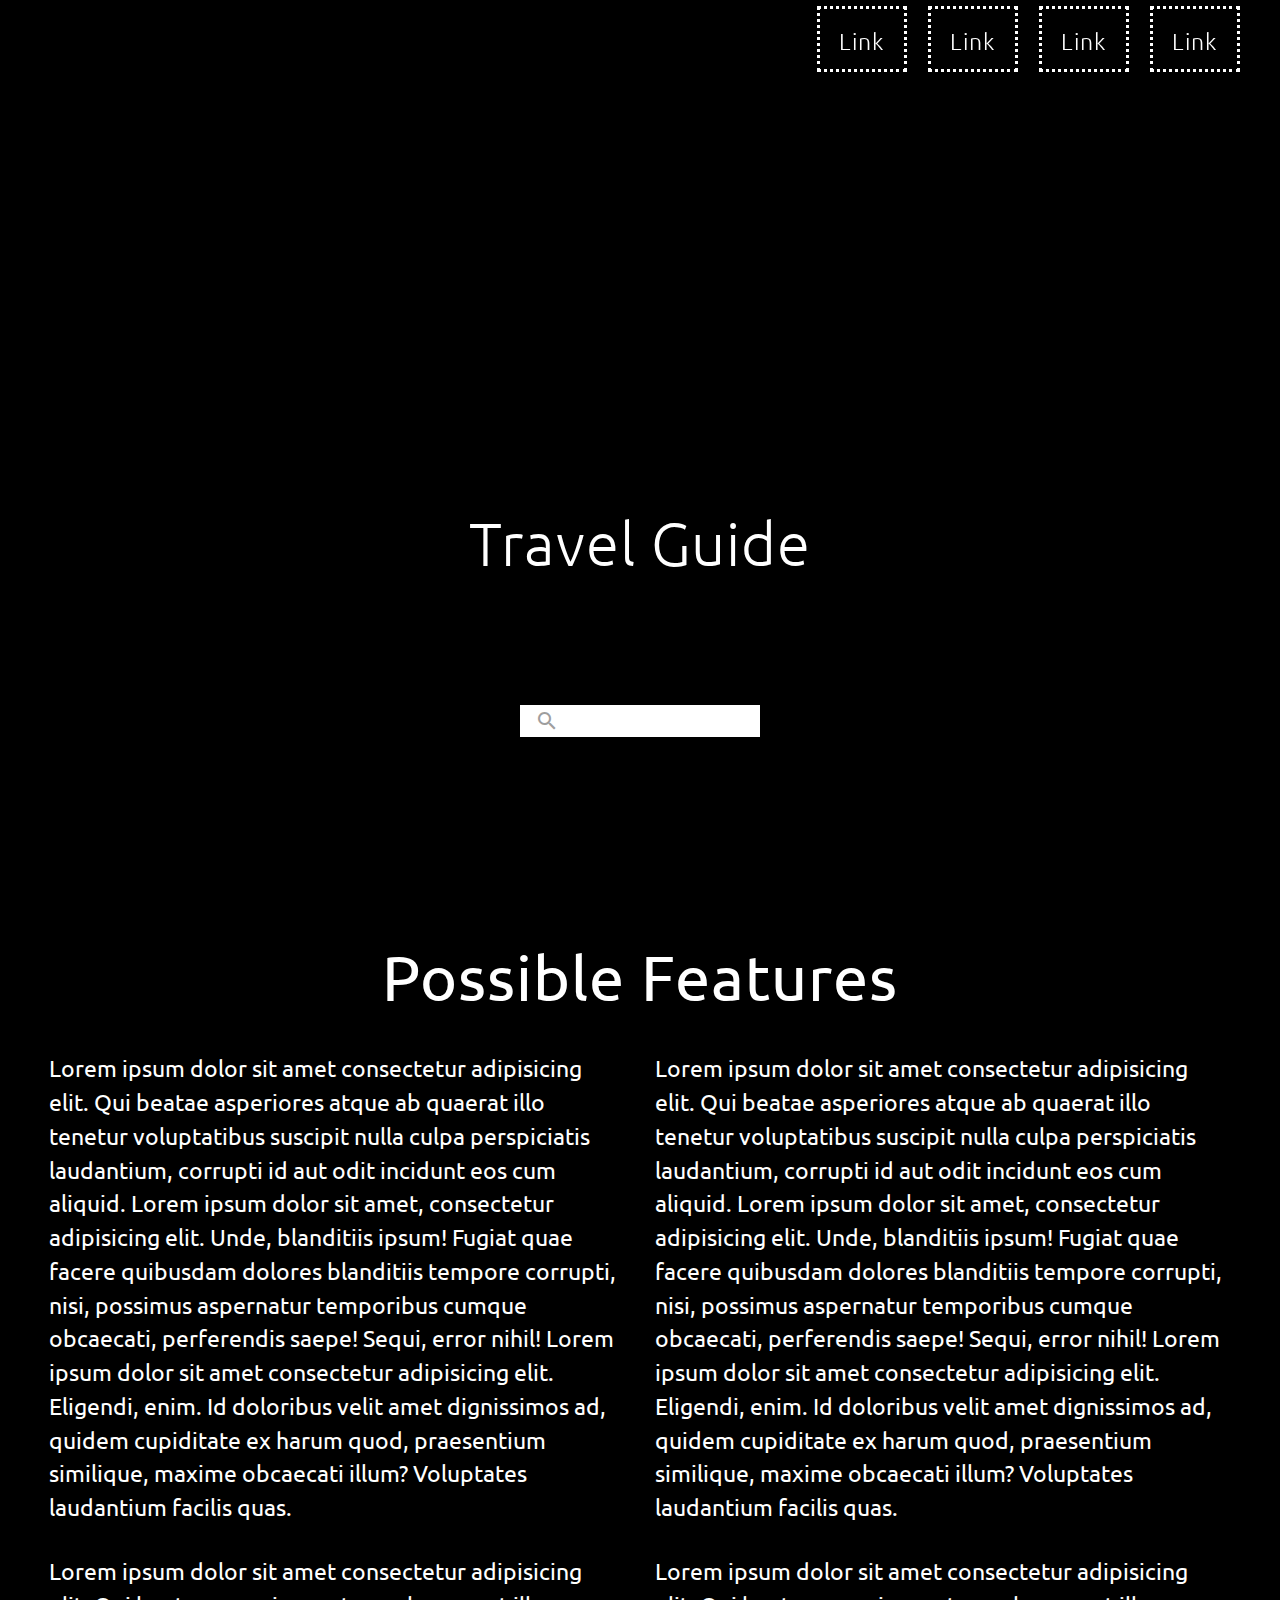
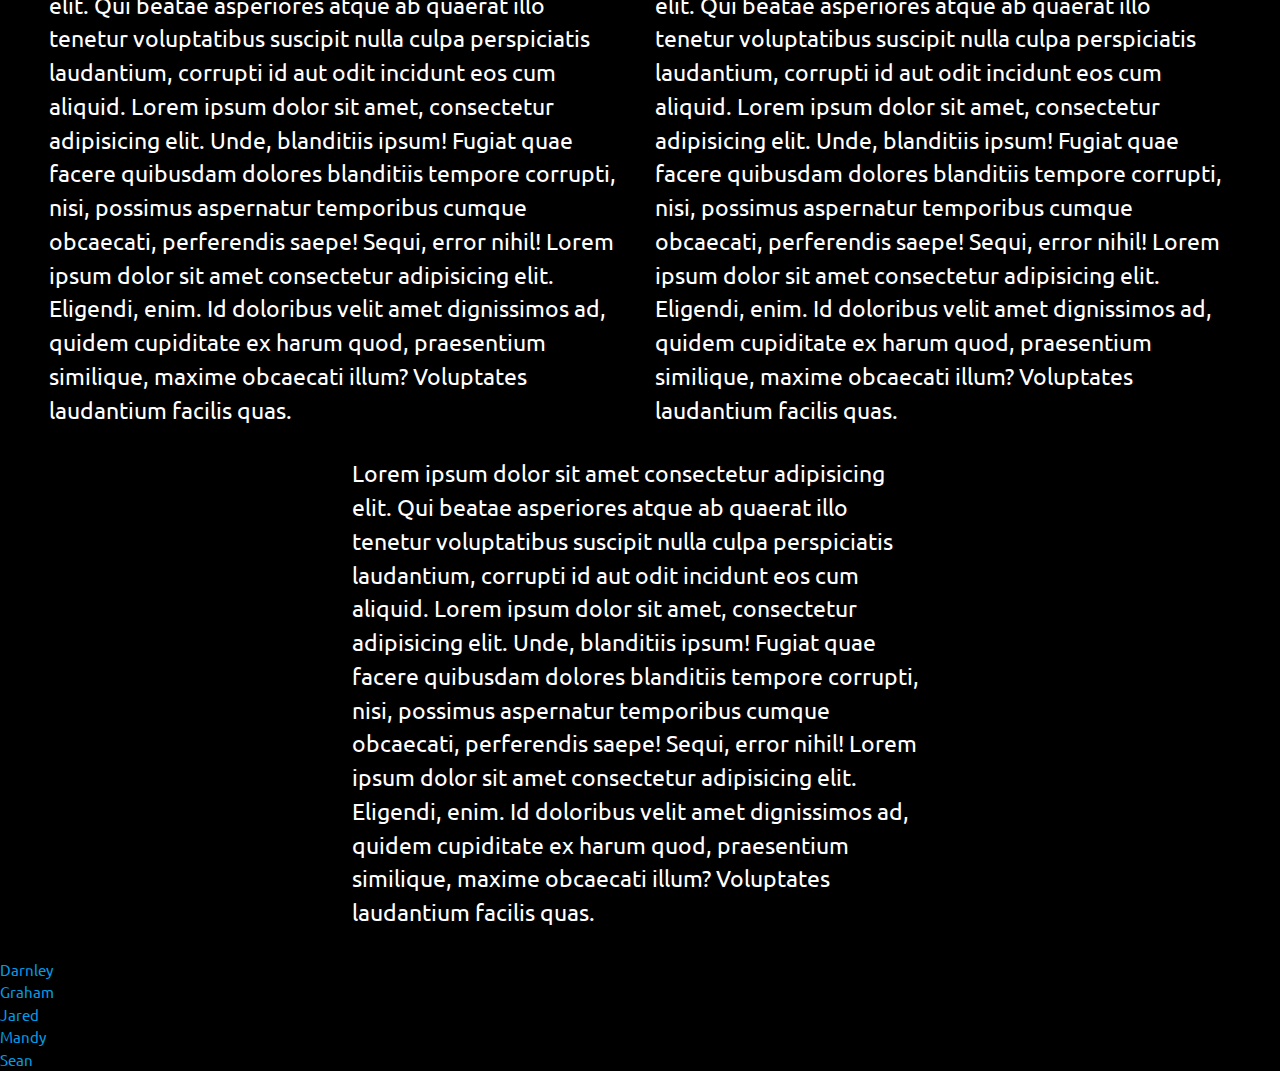
==== index.html @ ded82b27 "small code changes" ====
<!DOCTYPE html>
<html lang="en">
  <head>
    <meta charset="UTF-8" />
    <meta http-equiv="X-UA-Compatible" content="IE=edge" />
    <meta name="viewport" content="width=device-width, initial-scale=1.0" />
    <link rel="preconnect" href="https://fonts.googleapis.com" />
    <link href="https://fonts.googleapis.com/icon?family=Material+Icons" rel="stylesheet">
    <link rel="preconnect" href="https://fonts.gstatic.com" crossorigin />
    <link
      href="https://fonts.googleapis.com/css2?family=Ubuntu:wght@500&display=swap"
      rel="stylesheet"
    />
    <link rel="stylesheet" href="https://cdnjs.cloudflare.com/ajax/libs/materialize/1.0.0/css/materialize.min.css">

    <link rel="stylesheet" href="./assets/css/materialize.css"/>
    <link rel="stylesheet" href="./assets/css/style.css" />
    <title>Travel Guide</title>
  </head>
  <body>
    <!--Header will contain title, search bar, and navbar-->
    <header>
    <nav>
      </div>
        <div class="nav-bg"></div>
        <ul>
          <li><a href="">Link</a></li>
          <li><a href="">Link</a></li>
          <li><a href="">Link</a></li>
          <li><a href="">Link</a></li>
        </ul>
        <div class="nav-wrapper white nav-search">
          <form>
            <div class="input-field">
              <input placeholder="Search for city" id="search" type="search" required>             
              <label class="label-icon" for="search"></label>
            </div>
          </form>
        </div>
      </nav>
      <div class="hero">
        <h1>Travel Guide</h1> 
        <div class="nav-wrapper white">
          <form>
            <div class="input-field">
              <input id="search" type="search" required>
              <label class="label-icon" for="search"><i class="material-icons">search</i></label>
              <i class="material-icons">close</i>
            </div>
          </form>
        </div>
    </header>
    <h1 class="textHeader">Possible Features</h1>
    <div class="content-wrapper">
        <p>Lorem ipsum dolor sit amet consectetur adipisicing elit. Qui beatae asperiores atque ab quaerat illo tenetur voluptatibus suscipit nulla culpa perspiciatis laudantium, corrupti id aut odit incidunt eos cum aliquid. Lorem ipsum dolor sit amet, consectetur adipisicing elit. Unde, blanditiis ipsum! Fugiat quae facere quibusdam dolores blanditiis tempore corrupti, nisi, possimus aspernatur temporibus cumque obcaecati, perferendis saepe! Sequi, error nihil! Lorem ipsum dolor sit amet consectetur adipisicing elit. Eligendi, enim. Id doloribus velit amet dignissimos ad, quidem cupiditate ex harum quod, praesentium similique, maxime obcaecati illum? Voluptates laudantium facilis quas.</p>
    <p>Lorem ipsum dolor sit amet consectetur adipisicing elit. Qui beatae asperiores atque ab quaerat illo tenetur voluptatibus suscipit nulla culpa perspiciatis laudantium, corrupti id aut odit incidunt eos cum aliquid. Lorem ipsum dolor sit amet, consectetur adipisicing elit. Unde, blanditiis ipsum! Fugiat quae facere quibusdam dolores blanditiis tempore corrupti, nisi, possimus aspernatur temporibus cumque obcaecati, perferendis saepe! Sequi, error nihil! Lorem ipsum dolor sit amet consectetur adipisicing elit. Eligendi, enim. Id doloribus velit amet dignissimos ad, quidem cupiditate ex harum quod, praesentium similique, maxime obcaecati illum? Voluptates laudantium facilis quas.</p>
    <p>Lorem ipsum dolor sit amet consectetur adipisicing elit. Qui beatae asperiores atque ab quaerat illo tenetur voluptatibus suscipit nulla culpa perspiciatis laudantium, corrupti id aut odit incidunt eos cum aliquid. Lorem ipsum dolor sit amet, consectetur adipisicing elit. Unde, blanditiis ipsum! Fugiat quae facere quibusdam dolores blanditiis tempore corrupti, nisi, possimus aspernatur temporibus cumque obcaecati, perferendis saepe! Sequi, error nihil! Lorem ipsum dolor sit amet consectetur adipisicing elit. Eligendi, enim. Id doloribus velit amet dignissimos ad, quidem cupiditate ex harum quod, praesentium similique, maxime obcaecati illum? Voluptates laudantium facilis quas.</p>
    <p>Lorem ipsum dolor sit amet consectetur adipisicing elit. Qui beatae asperiores atque ab quaerat illo tenetur voluptatibus suscipit nulla culpa perspiciatis laudantium, corrupti id aut odit incidunt eos cum aliquid. Lorem ipsum dolor sit amet, consectetur adipisicing elit. Unde, blanditiis ipsum! Fugiat quae facere quibusdam dolores blanditiis tempore corrupti, nisi, possimus aspernatur temporibus cumque obcaecati, perferendis saepe! Sequi, error nihil! Lorem ipsum dolor sit amet consectetur adipisicing elit. Eligendi, enim. Id doloribus velit amet dignissimos ad, quidem cupiditate ex harum quod, praesentium similique, maxime obcaecati illum? Voluptates laudantium facilis quas.</p>
    <p>Lorem ipsum dolor sit amet consectetur adipisicing elit. Qui beatae asperiores atque ab quaerat illo tenetur voluptatibus suscipit nulla culpa perspiciatis laudantium, corrupti id aut odit incidunt eos cum aliquid. Lorem ipsum dolor sit amet, consectetur adipisicing elit. Unde, blanditiis ipsum! Fugiat quae facere quibusdam dolores blanditiis tempore corrupti, nisi, possimus aspernatur temporibus cumque obcaecati, perferendis saepe! Sequi, error nihil! Lorem ipsum dolor sit amet consectetur adipisicing elit. Eligendi, enim. Id doloribus velit amet dignissimos ad, quidem cupiditate ex harum quod, praesentium similique, maxime obcaecati illum? Voluptates laudantium facilis quas.</p>
    </div>
    <!--This is where we'll add boxes with weather, wikipedia info, etc-->
    <main class="country-info">
      <article class="wiki-article"></article>
      
      <article class="weather-article"></article>
    </main>

    <!--Footer can have license or somesuch-->
    <footer>
      <ul class ="footerList">
      <li><a class = "githubLinks" href ="#">Darnley</a></li>
      <li><a class = "githubLinks" href ="#">Graham</a></li>
      <li><a class = "githubLinks" href ="#">Jared</a></li>
      <li><a class = "githubLinks" href ="#">Mandy</a></li>
      <li><a class = "githubLinks" href ="#">Sean</a></li>
    </ul>
    </footer>
    
    <script src="https://cdnjs.cloudflare.com/ajax/libs/materialize/1.0.0/js/materialize.min.js"></script>
    <script src="https://cdnjs.cloudflare.com/ajax/libs/jquery/3.2.1/jquery.min.js"></script>
    <script src="assets/js/script.js"></script>
    <script src = "assets/js/weather.js"></script>
    <script src = "assets/js/wikipedia.js"></script>
    <script src="assets/js/autocomplete.js"></script>
    <!-- <script src="https://gist.github.com/electerious/9041183.js"></script> -->
  </body>
</html>
---- assets/css/style.css ----
body {
  margin: 0;
  padding: 0;
  height: 100vw;
  background: black;
  color: white;
}

nav {
  position: fixed;
  background-color: transparent;
  box-shadow: none;
  z-index: 9999;
  top: 0;
  left: 0;
  width: 100%;
  height: 35px;
}

nav ul {
  list-style: none;
  margin: 0;
  padding: .2em 2em;
  float: right;
}

nav ul li {
  display: inline-flex;
  text-align: center;
  margin: 0;
  padding: .2rem .7rem;
}
nav ul li a{
    position:relative;
    z-index: 1;
    font-size: 1.5rem;
    height: 4rem;
    width: 6rem;
    border: dotted white;
    padding-bottom: 4rem;
}
nav ul li a:hover{
    color: black;
    text-decoration: none;
}
nav ul li a:after{
    display: block;
    position: absolute;
    top: 0;
    left: 0;
    bottom: 0;
    right: 0;
    margin: auto;
    width: 100%;
    height: 1px;
    content: '.';
    color: transparent;
    background-color: white;
    visibility: none;
    opacity: 0;
    z-index: -1;
  }
nav ul li a:hover:after{
    opacity: 1;
    visibility: visible;
    height: 100%;
}
nav ul li a,
nav ul li a:after,
nav ul li a:before {
  transition: all .5s;
}

nav a {
  width: 100%;
  height: 100%;
  color: white;
  text-decoration: none;
  font-family: Ubuntu;
  font-size: 1.5rem;
  font-weight: lighter;
  letter-spacing: 1px;
  transition: .25s ease-in-out;
}

.nav-bg {
  content: '';
  position: absolute;
  display: block;
  top: -225%;
  width: 100%;
  height: 225%;
  z-index: -1;
  background: rgb(50, 50, 50);
  transition: .35s ease-in-out;
}

.bg-hidden {
  top: -225%;
  opacity: 0;
}

.bg-visible {
  top: 0;
  opacity: 1;
}

h1 {
  text-align: center;
  font-family: Ubuntu;
  letter-spacing: 1px;
}

.hero {
  position: relative;
  width: 100%;
  height: 100vh;
  background: rgb(50, 50, 50);
  background: 	linear-gradient(rgba(0,0,0,.6), rgba(0,0,0,.6)),
  url(https://doninmass.files.wordpress.com/2013/04/walking-in-rain-painting-wallpaper-hd.jpg) no-repeat 50% 50% fixed;
  background-size: 130%;
  overflow: hidden;
}

.hero h1 {
  position: absolute;
  top: 50%;
  left: 0;
  width: 100%;
  padding: .3em;
  font-size: 4rem;
  font-weight: lighter;
}

.hero p{
    position: absolute;
    top: 60%;
    left: 45%;
}

.content-wrapper{
    display: flex;
    flex-wrap: wrap;
    justify-content: center;
    margin-top: 1rem 2rem 1rem 2rem;
}
.content-wrapper p{
    width: 45%;
    margin: 1rem;
    font-size: 1.5rem;
}
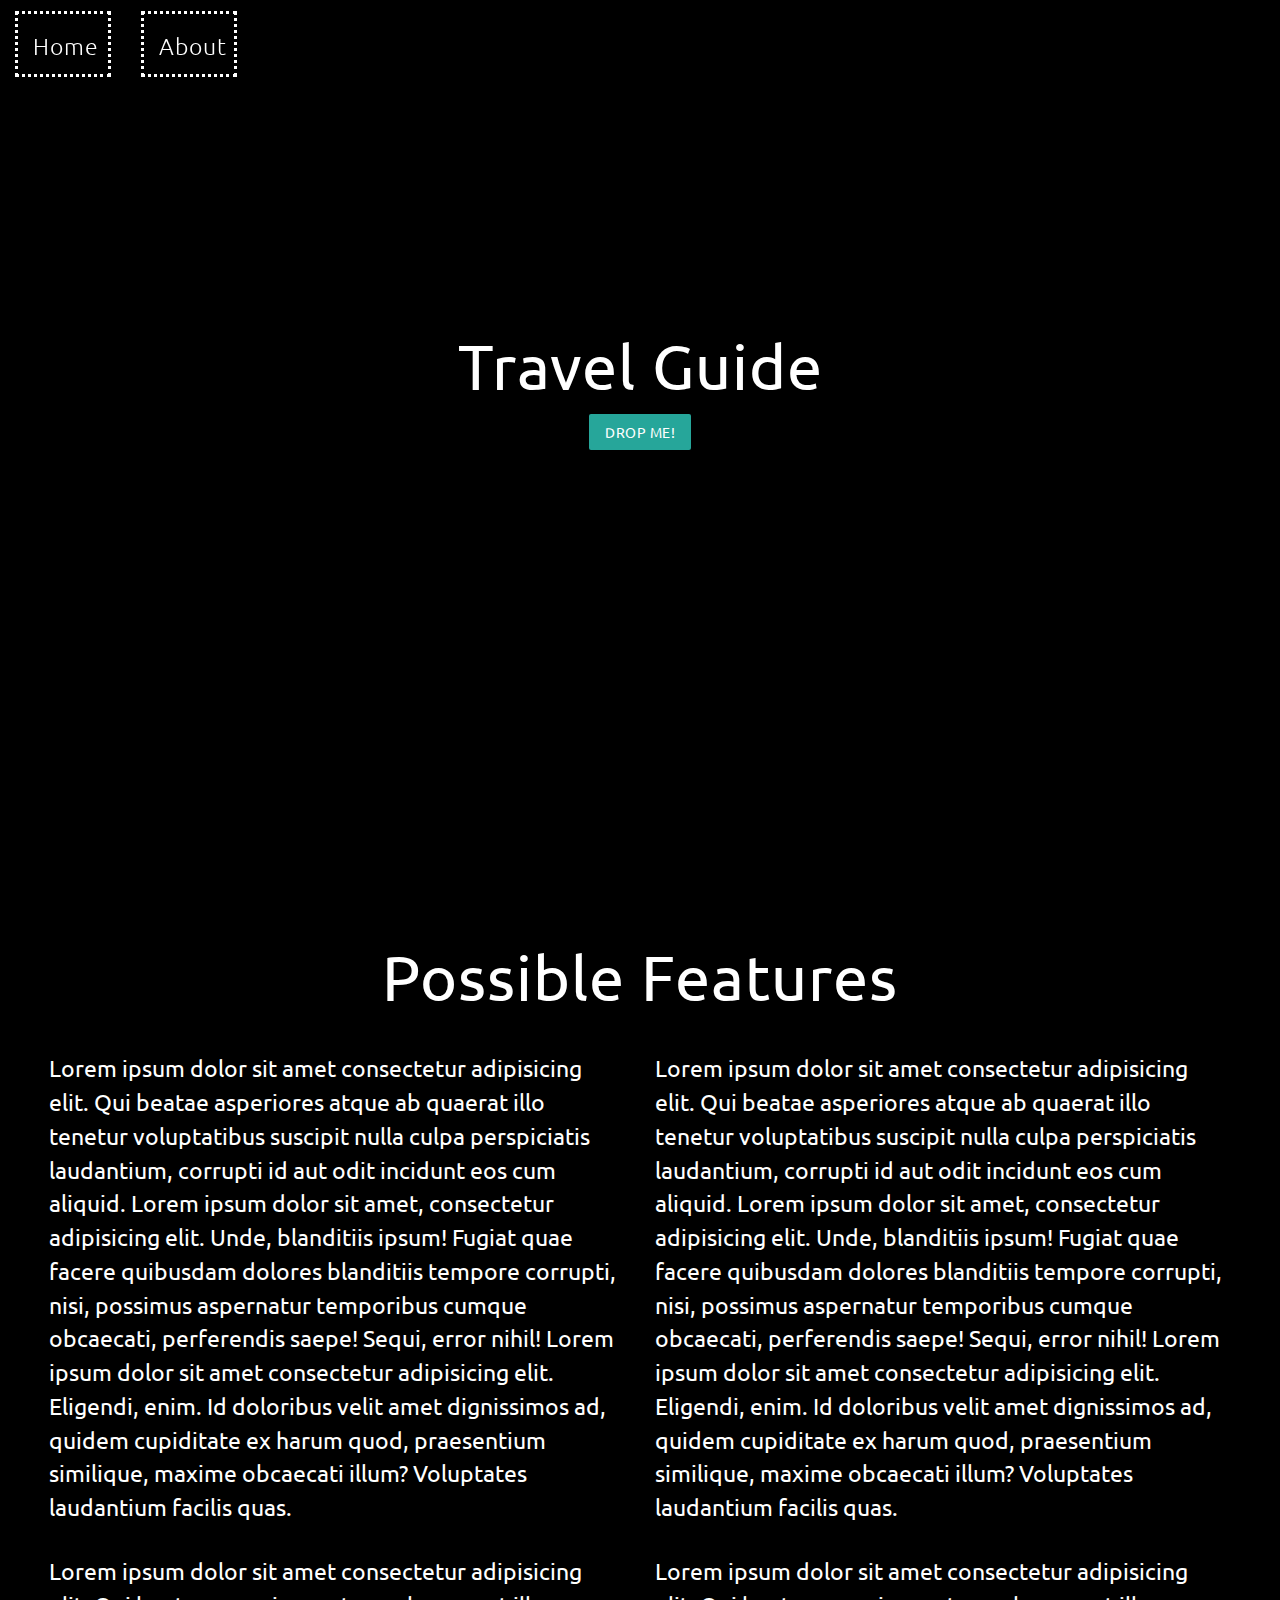
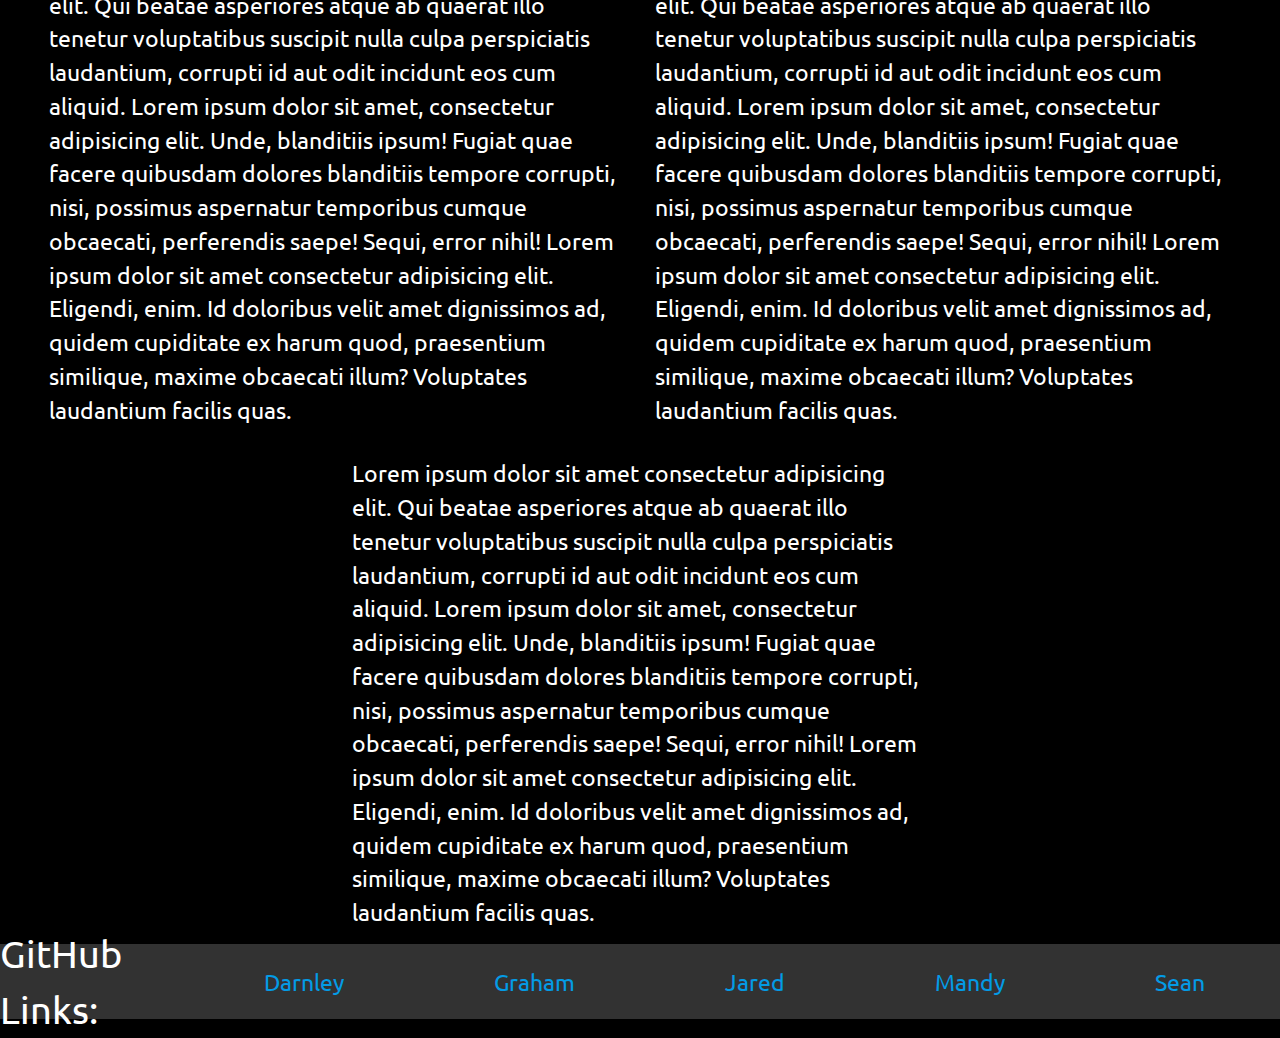
==== commit 725006d8: "changed search box to dropdown and changed header to only have 2 links" ====
--- a/index.html
+++ b/index.html
@@ -24,30 +24,261 @@
       </div>
         <div class="nav-bg"></div>
         <ul>
-          <li><a href="">Link</a></li>
-          <li><a href="">Link</a></li>
-          <li><a href="">Link</a></li>
-          <li><a href="">Link</a></li>
+          <li><a href="./index.html">Home</a></li>
+          <li><a target ="_blank" href="https://github.com/jkohrt7/Team_4_Project">About</a></li>
         </ul>
-        <div class="nav-wrapper white nav-search">
-          <form>
-            <div class="input-field">
-              <input placeholder="Search for city" id="search" type="search" required>             
-              <label class="label-icon" for="search"></label>
-            </div>
-          </form>
-        </div>
       </nav>
       <div class="hero">
         <h1>Travel Guide</h1> 
-        <div class="nav-wrapper white">
-          <form>
-            <div class="input-field">
-              <input id="search" type="search" required>
-              <label class="label-icon" for="search"><i class="material-icons">search</i></label>
-              <i class="material-icons">close</i>
-            </div>
-          </form>
+  <!-- Dropdown Trigger -->
+          <a class='dropdown-trigger btn' href='#' data-target='dropdown1'>Drop Me!</a>
+            <!-- Dropdown Structure -->
+  <ul id='dropdown1' class='dropdown-content'>
+    <li><a value="Afghanistan">Afghanistan</a></li>
+    <li><a value="Åland Islands">Åland Islands</a></li>
+    <li><a value="Albania">Albania</a></li>
+    <li><a value="Algeria">Algeria</a></li>
+    <li><a value="American Samoa">American Samoa</a></li>
+    <li><a value="Andorra">Andorra</a></li>
+    <li><a value="Angola">Angola</a></li>
+    <li><a value="Anguilla">Anguilla</a></li>
+    <li><a value="Antarctica">Antarctica</a></li>
+    <li><a value="Antigua and Barbuda">Antigua and Barbuda</a></li>
+    <li><a value="Argentina">Argentina</a></li>
+    <li><a value="Armenia">Armenia</a></li>
+    <li><a value="Aruba">Aruba</a></li>
+    <li><a value="Australia">Australia</a></li>
+    <li><a value="Austria">Austria</a></li>
+    <li><a value="Azerbaijan">Azerbaijan</a></li>
+    <li><a value="Bahamas">Bahamas</a></li>
+    <li><a value="Bahrain">Bahrain</a></li>
+    <li><a value="Bangladesh">Bangladesh</a></li>
+    <li><a value="Barbados">Barbados</a></li>
+    <li><a value="Belarus">Belarus</a></li>
+    <li><a value="Belgium">Belgium</a></li>
+    <li><a value="Belize">Belize</a></li>
+    <li><a value="Benin">Benin</a></li>
+    <li><a value="Bermuda">Bermuda</a></li>
+    <li><a value="Bhutan">Bhutan</a></li>
+    <li><a value="Bolivia">Bolivia</a></li>
+    <li><a value="Bosnia and Herzegovina">Bosnia and Herzegovina</a></li>
+    <li><a value="Botswana">Botswana</a></li>
+    <li><a value="Bouvet Island">Bouvet Island</a></li>
+    <li><a value="Brazil">Brazil</a></li>
+    <li><a value="British Indian Ocean Territory">British Indian Ocean Territory</a></li>
+    <li><a value="Brunei Darussalam">Brunei Darussalam</a></li>
+    <li><a value="Bulgaria">Bulgaria</a></li>
+    <li><a value="Burkina Faso">Burkina Faso</a></li>
+    <li><a value="Burundi">Burundi</a></li>
+    <li><a value="Cambodia">Cambodia</a></li>
+    <li><a value="Cameroon">Cameroon</a></li>
+    <li><a value="Canada">Canada</a></li>
+    <li><a value="Cape Verde">Cape Verde</a></li>
+    <li><a value="Cayman Islands">Cayman Islands</a></li>
+    <li><a value="Central African Republic">Central African Republic</a></li>
+    <li><a value="Chad">Chad</a></li>
+    <li><a value="Chile">Chile</a></li>
+    <li><a value="China">China</a></li>
+    <li><a value="Christmas Island">Christmas Island</a></li>
+    <li><a value="Cocos (Keeling) Islands">Cocos (Keeling) Islands</a></li>
+    <li><a value="Colombia">Colombia</a></li>
+    <li><a value="Comoros">Comoros</a></li>
+    <li><a value="Congo">Congo</a></li>
+    <li><a value="Congo, The Democratic Republic of The">Congo, The Democratic Republic of The</a></li>
+    <li><a value="Cook Islands">Cook Islands</a></li>
+    <li><a value="Costa Rica">Costa Rica</a></li>
+    <li><a value="Cote D'ivoire">Cote D'ivoire</a></li>
+    <li><a value="Croatia">Croatia</a></li>
+    <li><a value="Cuba">Cuba</a></li>
+    <li><a value="Cyprus">Cyprus</a></li>
+    <li><a value="Czech Republic">Czech Republic</a></li>
+    <li><a value="Denmark">Denmark</a></li>
+    <li><a value="Djibouti">Djibouti</a></li>
+    <li><a value="Dominica">Dominica</a></li>
+    <li><a value="Dominican Republic">Dominican Republic</a></li>
+    <li><a value="Ecuador">Ecuador</a></li>
+    <li><a value="Egypt">Egypt</a></li>
+    <li><a value="El Salvador">El Salvador</a></li>
+    <li><a value="Equatorial Guinea">Equatorial Guinea</a></li>
+    <li><a value="Eritrea">Eritrea</a></li>
+    <li><a value="Estonia">Estonia</a></li>
+    <li><a value="Ethiopia">Ethiopia</a></li>
+    <li><a value="Falkland Islands (Malvinas)">Falkland Islands (Malvinas)</a></li>
+    <li><a value="Faroe Islands">Faroe Islands</a></li>
+    <li><a value="Fiji">Fiji</a></li>
+    <li><a value="Finland">Finland</a></li>
+    <li><a value="France">France</a></li>
+    <li><a value="French Guiana">French Guiana</a></li>
+    <li><a value="French Polynesia">French Polynesia</a></li>
+    <li><a value="French Southern Territories">French Southern Territories</a></li>
+    <li><a value="Gabon">Gabon</a></li>
+    <li><a value="Gambia">Gambia</a></li>
+    <li><a value="Georgia">Georgia</a></li>
+    <li><a value="Germany">Germany</a></li>
+    <li><a value="Ghana">Ghana</a></li>
+    <li><a value="Gibraltar">Gibraltar</a></li>
+    <li><a value="Greece">Greece</a></li>
+    <li><a value="Greenland">Greenland</a></li>
+    <li><a value="Grenada">Grenada</a></li>
+    <li><a value="Guadeloupe">Guadeloupe</a></li>
+    <li><a value="Guam">Guam</a></li>
+    <li><a value="Guatemala">Guatemala</a></li>
+    <li><a value="Guernsey">Guernsey</a></li>
+    <li><a value="Guinea">Guinea</a></li>
+    <li><a value="Guinea-bissau">Guinea-bissau</a></li>
+    <li><a value="Guyana">Guyana</a></li>
+    <li><a value="Haiti">Haiti</a></li>
+    <li><a value="Heard Island and Mcdonald Islands">Heard Island and Mcdonald Islands</a></li>
+    <li><a value="Holy See (Vatican City State)">Holy See (Vatican City State)</a></li>
+    <li><a value="Honduras">Honduras</a></li>
+    <li><a value="Hong Kong">Hong Kong</a></li>
+    <li><a value="Hungary">Hungary</a></li>
+    <li><a value="Iceland">Iceland</a></li>
+    <li><a value="India">India</a></li>
+    <li><a value="Indonesia">Indonesia</a></li>
+    <li><a value="Iran, Islamic Republic of">Iran, Islamic Republic of</a></li>
+    <li><a value="Iraq">Iraq</a></li>
+    <li><a value="Ireland">Ireland</a></li>
+    <li><a value="Isle of Man">Isle of Man</a></li>
+    <li><a value="Israel">Israel</a></li>
+    <li><a value="Italy">Italy</a></li>
+    <li><a value="Jamaica">Jamaica</a></li>
+    <li><a value="Japan">Japan</a></li>
+    <li><a value="Jersey">Jersey</a></li>
+    <li><a value="Jordan">Jordan</a></li>
+    <li><a value="Kazakhstan">Kazakhstan</a></li>
+    <li><a value="Kenya">Kenya</a></li>
+    <li><a value="Kiribati">Kiribati</a></li>
+    <li><a value="Korea, Democratic People's Republic of">Korea, Democratic People's Republic of</a></li>
+    <li><a value="Korea, Republic of">Korea, Republic of</a></li>
+    <li><a value="Kuwait">Kuwait</a></li>
+    <li><a value="Kyrgyzstan">Kyrgyzstan</a></li>
+    <li><a value="Lao People's Democratic Republic">Lao People's Democratic Republic</a></li>
+    <li><a value="Latvia">Latvia</a></li>
+    <li><a value="Lebanon">Lebanon</a></li>
+    <li><a value="Lesotho">Lesotho</a></li>
+    <li><a value="Liberia">Liberia</a></li>
+    <li><a value="Libyan Arab Jamahiriya">Libyan Arab Jamahiriya</a></li>
+    <li><a value="Liechtenstein">Liechtenstein</a></li>
+    <li><a value="Lithuania">Lithuania</a></li>
+    <li><a value="Luxembourg">Luxembourg</a></li>
+    <li><a value="Macao">Macao</a></li>
+    <li><a value="Macedonia, The Former Yugoslav Republic of">Macedonia, The Former Yugoslav Republic of</a></li>
+    <li><a value="Madagascar">Madagascar</a></li>
+    <li><a value="Malawi">Malawi</a></li>
+    <li><a value="Malaysia">Malaysia</a></li>
+    <li><a value="Maldives">Maldives</a></li>
+    <li><a value="Mali">Mali</a></li>
+    <li><a value="Malta">Malta</a></li>
+    <li><a value="Marshall Islands">Marshall Islands</a></li>
+    <li><a value="Martinique">Martinique</a></li>
+    <li><a value="Mauritania">Mauritania</a></li>
+    <li><a value="Mauritius">Mauritius</a></li>
+    <li><a value="Mayotte">Mayotte</a></li>
+    <li><a value="Mexico">Mexico</a></li>
+    <li><a value="Micronesia, Federated States of">Micronesia, Federated States of</a></li>
+    <li><a value="Moldova, Republic of">Moldova, Republic of</a></li>
+    <li><a value="Monaco">Monaco</a></li>
+    <li><a value="Mongolia">Mongolia</a></li>
+    <li><a value="Montenegro">Montenegro</a></li>
+    <li><a value="Montserrat">Montserrat</a></li>
+    <li><a value="Morocco">Morocco</a></li>
+    <li><a value="Mozambique">Mozambique</a></li>
+    <li><a value="Myanmar">Myanmar</a></li>
+    <li><a value="Namibia">Namibia</a></li>
+    <li><a value="Nauru">Nauru</a></li>
+    <li><a value="Nepal">Nepal</a></li>
+    <li><a value="Netherlands">Netherlands</a></li>
+    <li><a value="Netherlands Antilles">Netherlands Antilles</a></li>
+    <li><a value="New Caledonia">New Caledonia</a></li>
+    <li><a value="New Zealand">New Zealand</a></li>
+    <li><a value="Nicaragua">Nicaragua</a></li>
+    <li><a value="Niger">Niger</a></li>
+    <li><a value="Nigeria">Nigeria</a></li>
+    <li><a value="Niue">Niue</a></li>
+    <li><a value="Norfolk Island">Norfolk Island</a></li>
+    <li><a value="Northern Mariana Islands">Northern Mariana Islands</a></li>
+    <li><a value="Norway">Norway</a></li>
+    <li><a value="Oman">Oman</a></li>
+    <li><a value="Pakistan">Pakistan</a></li>
+    <li><a value="Palau">Palau</a></li>
+    <li><a value="Palestinian Territory, Occupied">Palestinian Territory, Occupied</a></li>
+    <li><a value="Panama">Panama</a></li>
+    <li><a value="Papua New Guinea">Papua New Guinea</a></li>
+    <li><a value="Paraguay">Paraguay</a></li>
+    <li><a value="Peru">Peru</a></li>
+    <li><a value="Philippines">Philippines</a></li>
+    <li><a value="Pitcairn">Pitcairn</a></li>
+    <li><a value="Poland">Poland</a></li>
+    <li><a value="Portugal">Portugal</a></li>
+    <li><a value="Puerto Rico">Puerto Rico</a></li>
+    <li><a value="Qatar">Qatar</a></li>
+    <li><a value="Reunion">Reunion</a></li>
+    <li><a value="Romania">Romania</a></li>
+    <li><a value="Russian Federation">Russian Federation</a></li>
+    <li><a value="Rwanda">Rwanda</a></li>
+    <li><a value="Saint Helena">Saint Helena</a></li>
+    <li><a value="Saint Kitts and Nevis">Saint Kitts and Nevis</a></li>
+    <li><a value="Saint Lucia">Saint Lucia</a></li>
+    <li><a value="Saint Pierre and Miquelon">Saint Pierre and Miquelon</a></li>
+    <li><a value="Saint Vincent and The Grenadines">Saint Vincent and The Grenadines</a></li>
+    <li><a value="Samoa">Samoa</a></li>
+    <li><a value="San Marino">San Marino</a></li>
+    <li><a value="Sao Tome and Principe">Sao Tome and Principe</a></li>
+    <li><a value="Saudi Arabia">Saudi Arabia</a></li>
+    <li><a value="Senegal">Senegal</a></li>
+    <li><a value="Serbia">Serbia</a></li>
+    <li><a value="Seychelles">Seychelles</a></li>
+    <li><a value="Sierra Leone">Sierra Leone</a></li>
+    <li><a value="Singapore">Singapore</a></li>
+    <li><a value="Slovakia">Slovakia</a></li>
+    <li><a value="Slovenia">Slovenia</a></li>
+    <li><a value="Solomon Islands">Solomon Islands</a></li>
+    <li><a value="Somalia">Somalia</a></li>
+    <li><a value="South Africa">South Africa</a></li>
+    <li><a value="South Georgia and The South Sandwich Islands">South Georgia and The South Sandwich Islands</a></li>
+    <li><a value="Spain">Spain</a></li>
+    <li><a value="Sri Lanka">Sri Lanka</a></li>
+    <li><a value="Sudan">Sudan</a></li>
+    <li><a value="Suriname">Suriname</a></li>
+    <li><a value="Svalbard and Jan Mayen">Svalbard and Jan Mayen</a></li>
+    <li><a value="Swaziland">Swaziland</a></li>
+    <li><a value="Sweden">Sweden</a></li>
+    <li><a value="Switzerland">Switzerland</a></li>
+    <li><a value="Syrian Arab Republic">Syrian Arab Republic</a></li>
+    <li><a value="Taiwan">Taiwan</a></li>
+    <li><a value="Tajikistan">Tajikistan</a></li>
+    <li><a value="Tanzania, United Republic of">Tanzania, United Republic of</a></li>
+    <li><a value="Thailand">Thailand</a></li>
+    <li><a value="Timor-leste">Timor-leste</a></li>
+    <li><a value="Togo">Togo</a></li>
+    <li><a value="Tokelau">Tokelau</a></li>
+    <li><a value="Tonga">Tonga</a></li>
+    <li><a value="Trinidad and Tobago">Trinidad and Tobago</a></li>
+    <li><a value="Tunisia">Tunisia</a></li>
+    <li><a value="Turkey">Turkey</a></li>
+    <li><a value="Turkmenistan">Turkmenistan</a></li>
+    <li><a value="Turks and Caicos Islands">Turks and Caicos Islands</a></li>
+    <li><a value="Tuvalu">Tuvalu</a></li>
+    <li><a value="Uganda">Uganda</a></li>
+    <li><a value="Ukraine">Ukraine</a></li>
+    <li><a value="United Arab Emirates">United Arab Emirates</a></li>
+    <li><a value="United Kingdom">United Kingdom</a></li>
+    <li><a value="United States">United States</a></li>
+    <li><a value="United States Minor Outlying Islands">United States Minor Outlying Islands</a></li>
+    <li><a value="Uruguay">Uruguay</a></li>
+    <li><a value="Uzbekistan">Uzbekistan</a></li>
+    <li><a value="Vanuatu">Vanuatu</a></li>
+    <li><a value="Venezuela">Venezuela</a></li>
+    <li><a value="Viet Nam">Viet Nam</a></li>
+    <li><a value="Virgin Islands, British">Virgin Islands, British</a></li>
+    <li><a value="Virgin Islands, U.S.">Virgin Islands, U.S.</a></li>
+    <li><a value="Wallis and Futuna">Wallis and Futuna</a></li>
+    <li><a value="Western Sahara">Western Sahara</a></li>
+    <li><a value="Yemen">Yemen</a></li>
+    <li><a value="Zambia">Zambia</a></li>
+    <li><a value="Zimbabwe">Zimbabwe</a></li>
+  </ul>
         </div>
     </header>
     <h1 class="textHeader">Possible Features</h1>
@@ -68,17 +299,19 @@
     <!--Footer can have license or somesuch-->
     <footer>
       <ul class ="footerList">
-      <li><a class = "githubLinks" href ="#">Darnley</a></li>
-      <li><a class = "githubLinks" href ="#">Graham</a></li>
-      <li><a class = "githubLinks" href ="#">Jared</a></li>
-      <li><a class = "githubLinks" href ="#">Mandy</a></li>
-      <li><a class = "githubLinks" href ="#">Sean</a></li>
+        <li class="footHeader">GitHub Links: </li>
+      <li><a class = "githubLinks" href ="https://github.com/dcorbiniii">Darnley</a></li>
+      <li><a class = "githubLinks" href ="https://github.com/NXTGenforcer">Graham</a></li>
+      <li><a class = "githubLinks" href ="https://github.com/jkohrt7">Jared</a></li>
+      <li><a class = "githubLinks" href ="https://github.com/mandy2324">Mandy</a></li>
+      <li><a class = "githubLinks" href ="https://github.com/McTastic">Sean</a></li>
     </ul>
     </footer>
     
     <script src="https://cdnjs.cloudflare.com/ajax/libs/materialize/1.0.0/js/materialize.min.js"></script>
     <script src="https://cdnjs.cloudflare.com/ajax/libs/jquery/3.2.1/jquery.min.js"></script>
     <script src="assets/js/script.js"></script>
+    <script src="assets/js/materialize.js"></script>
     <script src = "assets/js/weather.js"></script>
     <script src = "assets/js/wikipedia.js"></script>
     <script src="assets/js/autocomplete.js"></script>
--- a/assets/css/style.css
+++ b/assets/css/style.css
@@ -21,14 +21,13 @@
   list-style: none;
   margin: 0;
   padding: .2em 2em;
-  float: right;
+  float: left;
 }
 
 nav ul li {
-  display: inline-flex;
-  text-align: center;
-  margin: 0;
-  padding: .2rem .7rem;
+  border: dotted white;
+  margin: .5rem 1rem 0 1rem;
+
 }
 nav ul li a{
     position:relative;
@@ -36,8 +35,6 @@
     font-size: 1.5rem;
     height: 4rem;
     width: 6rem;
-    border: dotted white;
-    padding-bottom: 4rem;
 }
 nav ul li a:hover{
     color: black;
@@ -112,6 +109,10 @@
 }
 
 .hero {
+  display: flex;
+  flex-direction: column;
+  align-items: center;
+  align-content: center;
   position: relative;
   width: 100%;
   height: 100vh;
@@ -124,20 +125,12 @@
 
 .hero h1 {
   position: absolute;
-  top: 50%;
+  top: 30%;
   left: 0;
   width: 100%;
   padding: .3em;
-  font-size: 4rem;
-  font-weight: lighter;
+
 }
-
-.hero p{
-    position: absolute;
-    top: 60%;
-    left: 45%;
-}
-
 .content-wrapper{
     display: flex;
     flex-wrap: wrap;
@@ -149,3 +142,22 @@
     margin: 1rem;
     font-size: 1.5rem;
 }
+.footHeader{
+  font-size: 2.5rem;
+  margin-right: 1rem;
+}
+.footerList{
+  display: inline-flex;
+  align-items: center;
+
+}
+.githubLinks{
+  margin: 2rem 5rem 2rem 5rem;
+  font-size: 1.5rem;
+}
+footer{
+  display: flex;
+  height: 5rem;
+  justify-content: center;
+  background: rgb(50, 50, 50);
+}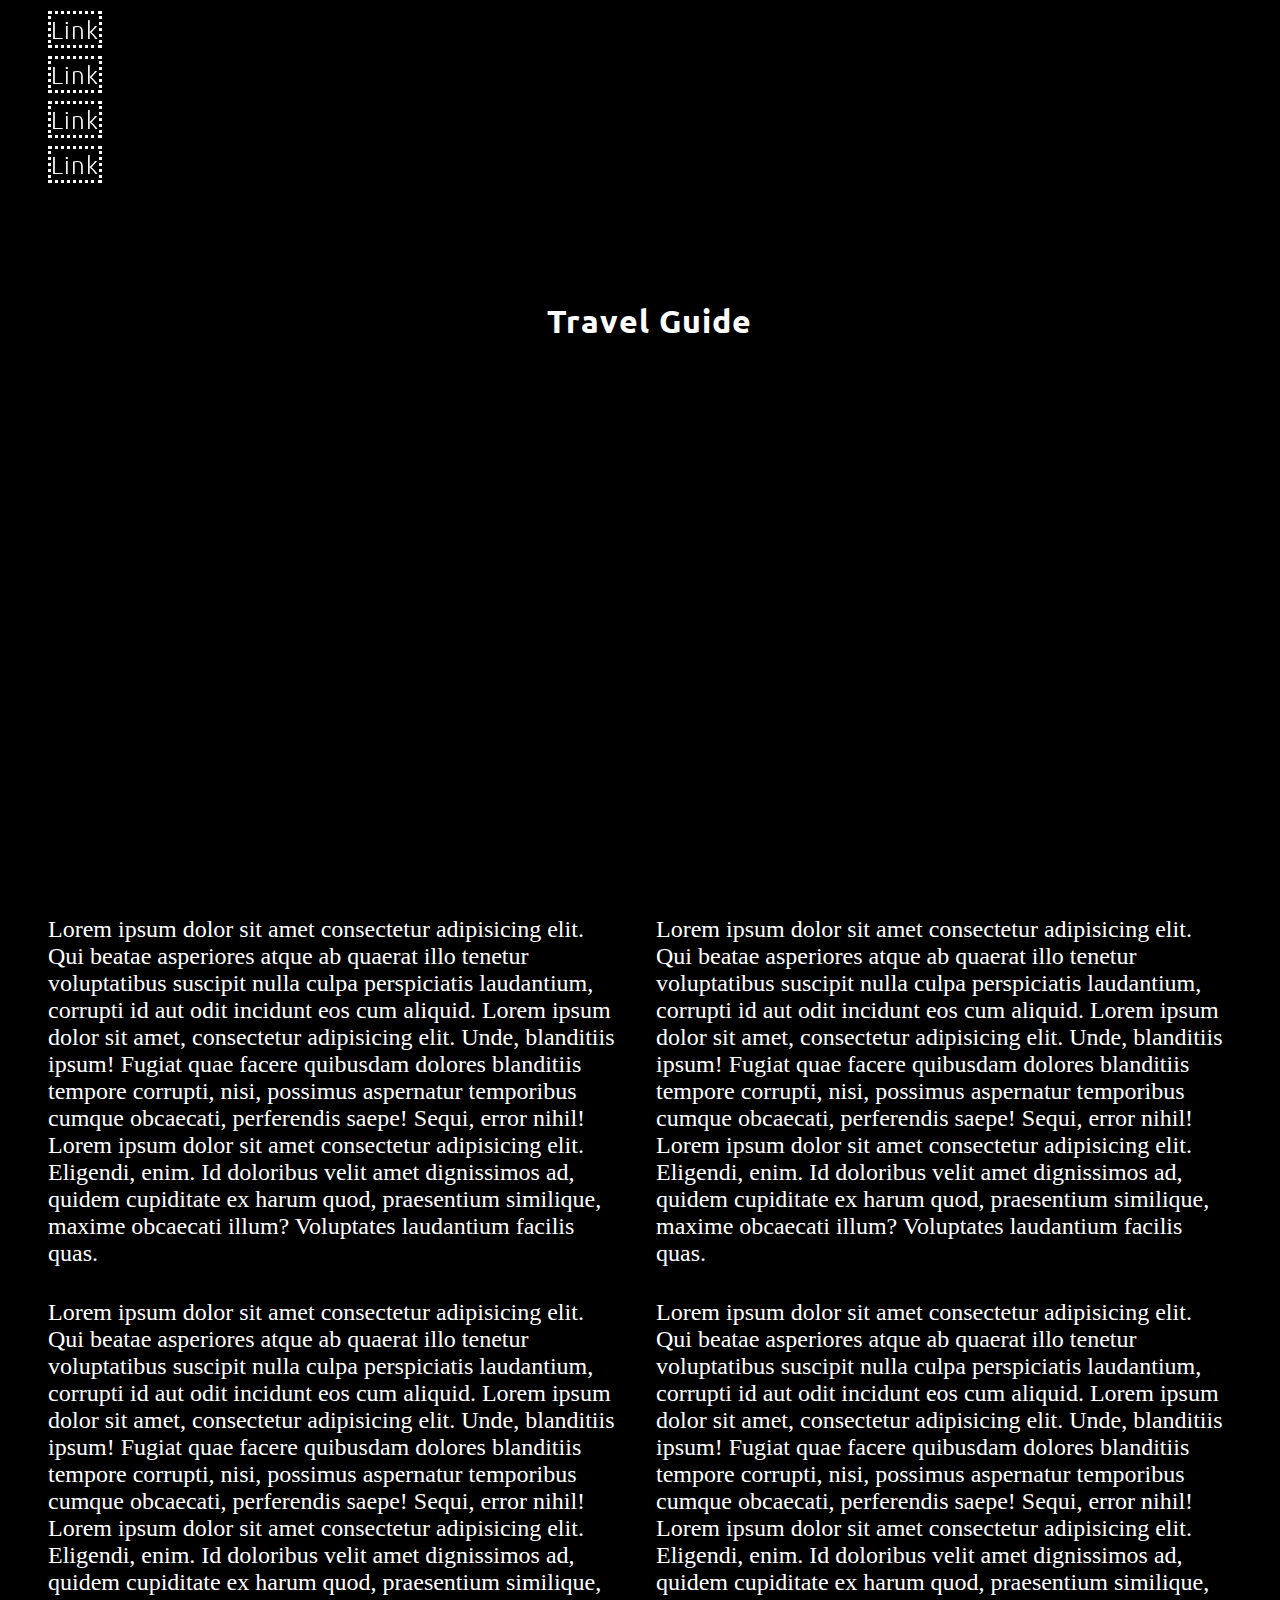
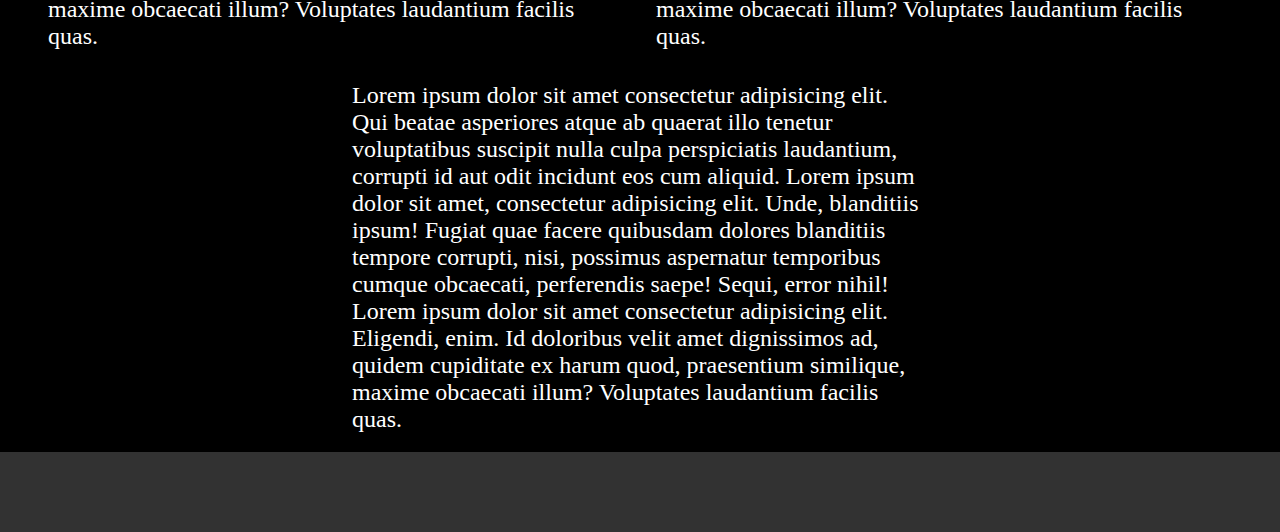
==== commit 5438a71f: "added flag api file and functions. REstructured wikipedia.js." ====
--- a/index.html
+++ b/index.html
@@ -5,15 +5,17 @@
     <meta http-equiv="X-UA-Compatible" content="IE=edge" />
     <meta name="viewport" content="width=device-width, initial-scale=1.0" />
     <link rel="preconnect" href="https://fonts.googleapis.com" />
-    <link href="https://fonts.googleapis.com/icon?family=Material+Icons" rel="stylesheet">
     <link rel="preconnect" href="https://fonts.gstatic.com" crossorigin />
     <link
       href="https://fonts.googleapis.com/css2?family=Ubuntu:wght@500&display=swap"
       rel="stylesheet"
     />
-    <link rel="stylesheet" href="https://cdnjs.cloudflare.com/ajax/libs/materialize/1.0.0/css/materialize.min.css">
-
-    <link rel="stylesheet" href="./assets/css/materialize.css"/>
+    <link
+      rel="stylesheet"
+      href="https://cdn.jsdelivr.net/npm/bootstrap@4.6.0/dist/css/bootstrap.min.css"
+      integrity="sha384-B0vP5xmATw1+K9KRQjQERJvTumQW0nPEzvF6L/Z6nronJ3oUOFUFpCjEUQouq2+l"
+      crossorigin="anonymous"
+    />
     <link rel="stylesheet" href="./assets/css/style.css" />
     <title>Travel Guide</title>
   </head>
@@ -21,269 +23,18 @@
     <!--Header will contain title, search bar, and navbar-->
     <header>
     <nav>
-      </div>
         <div class="nav-bg"></div>
         <ul>
-          <li><a href="./index.html">Home</a></li>
-          <li><a target ="_blank" href="https://github.com/jkohrt7/Team_4_Project">About</a></li>
+          <li><a href="">Link</a></li>
+          <li><a href="">Link</a></li>
+          <li><a href="">Link</a></li>
+          <li><a href="">Link</a></li>
         </ul>
       </nav>
       <div class="hero">
-        <h1>Travel Guide</h1> 
-  <!-- Dropdown Trigger -->
-          <a class='dropdown-trigger btn' href='#' data-target='dropdown1'>Drop Me!</a>
-            <!-- Dropdown Structure -->
-  <ul id='dropdown1' class='dropdown-content'>
-    <li><a value="Afghanistan">Afghanistan</a></li>
-    <li><a value="Åland Islands">Åland Islands</a></li>
-    <li><a value="Albania">Albania</a></li>
-    <li><a value="Algeria">Algeria</a></li>
-    <li><a value="American Samoa">American Samoa</a></li>
-    <li><a value="Andorra">Andorra</a></li>
-    <li><a value="Angola">Angola</a></li>
-    <li><a value="Anguilla">Anguilla</a></li>
-    <li><a value="Antarctica">Antarctica</a></li>
-    <li><a value="Antigua and Barbuda">Antigua and Barbuda</a></li>
-    <li><a value="Argentina">Argentina</a></li>
-    <li><a value="Armenia">Armenia</a></li>
-    <li><a value="Aruba">Aruba</a></li>
-    <li><a value="Australia">Australia</a></li>
-    <li><a value="Austria">Austria</a></li>
-    <li><a value="Azerbaijan">Azerbaijan</a></li>
-    <li><a value="Bahamas">Bahamas</a></li>
-    <li><a value="Bahrain">Bahrain</a></li>
-    <li><a value="Bangladesh">Bangladesh</a></li>
-    <li><a value="Barbados">Barbados</a></li>
-    <li><a value="Belarus">Belarus</a></li>
-    <li><a value="Belgium">Belgium</a></li>
-    <li><a value="Belize">Belize</a></li>
-    <li><a value="Benin">Benin</a></li>
-    <li><a value="Bermuda">Bermuda</a></li>
-    <li><a value="Bhutan">Bhutan</a></li>
-    <li><a value="Bolivia">Bolivia</a></li>
-    <li><a value="Bosnia and Herzegovina">Bosnia and Herzegovina</a></li>
-    <li><a value="Botswana">Botswana</a></li>
-    <li><a value="Bouvet Island">Bouvet Island</a></li>
-    <li><a value="Brazil">Brazil</a></li>
-    <li><a value="British Indian Ocean Territory">British Indian Ocean Territory</a></li>
-    <li><a value="Brunei Darussalam">Brunei Darussalam</a></li>
-    <li><a value="Bulgaria">Bulgaria</a></li>
-    <li><a value="Burkina Faso">Burkina Faso</a></li>
-    <li><a value="Burundi">Burundi</a></li>
-    <li><a value="Cambodia">Cambodia</a></li>
-    <li><a value="Cameroon">Cameroon</a></li>
-    <li><a value="Canada">Canada</a></li>
-    <li><a value="Cape Verde">Cape Verde</a></li>
-    <li><a value="Cayman Islands">Cayman Islands</a></li>
-    <li><a value="Central African Republic">Central African Republic</a></li>
-    <li><a value="Chad">Chad</a></li>
-    <li><a value="Chile">Chile</a></li>
-    <li><a value="China">China</a></li>
-    <li><a value="Christmas Island">Christmas Island</a></li>
-    <li><a value="Cocos (Keeling) Islands">Cocos (Keeling) Islands</a></li>
-    <li><a value="Colombia">Colombia</a></li>
-    <li><a value="Comoros">Comoros</a></li>
-    <li><a value="Congo">Congo</a></li>
-    <li><a value="Congo, The Democratic Republic of The">Congo, The Democratic Republic of The</a></li>
-    <li><a value="Cook Islands">Cook Islands</a></li>
-    <li><a value="Costa Rica">Costa Rica</a></li>
-    <li><a value="Cote D'ivoire">Cote D'ivoire</a></li>
-    <li><a value="Croatia">Croatia</a></li>
-    <li><a value="Cuba">Cuba</a></li>
-    <li><a value="Cyprus">Cyprus</a></li>
-    <li><a value="Czech Republic">Czech Republic</a></li>
-    <li><a value="Denmark">Denmark</a></li>
-    <li><a value="Djibouti">Djibouti</a></li>
-    <li><a value="Dominica">Dominica</a></li>
-    <li><a value="Dominican Republic">Dominican Republic</a></li>
-    <li><a value="Ecuador">Ecuador</a></li>
-    <li><a value="Egypt">Egypt</a></li>
-    <li><a value="El Salvador">El Salvador</a></li>
-    <li><a value="Equatorial Guinea">Equatorial Guinea</a></li>
-    <li><a value="Eritrea">Eritrea</a></li>
-    <li><a value="Estonia">Estonia</a></li>
-    <li><a value="Ethiopia">Ethiopia</a></li>
-    <li><a value="Falkland Islands (Malvinas)">Falkland Islands (Malvinas)</a></li>
-    <li><a value="Faroe Islands">Faroe Islands</a></li>
-    <li><a value="Fiji">Fiji</a></li>
-    <li><a value="Finland">Finland</a></li>
-    <li><a value="France">France</a></li>
-    <li><a value="French Guiana">French Guiana</a></li>
-    <li><a value="French Polynesia">French Polynesia</a></li>
-    <li><a value="French Southern Territories">French Southern Territories</a></li>
-    <li><a value="Gabon">Gabon</a></li>
-    <li><a value="Gambia">Gambia</a></li>
-    <li><a value="Georgia">Georgia</a></li>
-    <li><a value="Germany">Germany</a></li>
-    <li><a value="Ghana">Ghana</a></li>
-    <li><a value="Gibraltar">Gibraltar</a></li>
-    <li><a value="Greece">Greece</a></li>
-    <li><a value="Greenland">Greenland</a></li>
-    <li><a value="Grenada">Grenada</a></li>
-    <li><a value="Guadeloupe">Guadeloupe</a></li>
-    <li><a value="Guam">Guam</a></li>
-    <li><a value="Guatemala">Guatemala</a></li>
-    <li><a value="Guernsey">Guernsey</a></li>
-    <li><a value="Guinea">Guinea</a></li>
-    <li><a value="Guinea-bissau">Guinea-bissau</a></li>
-    <li><a value="Guyana">Guyana</a></li>
-    <li><a value="Haiti">Haiti</a></li>
-    <li><a value="Heard Island and Mcdonald Islands">Heard Island and Mcdonald Islands</a></li>
-    <li><a value="Holy See (Vatican City State)">Holy See (Vatican City State)</a></li>
-    <li><a value="Honduras">Honduras</a></li>
-    <li><a value="Hong Kong">Hong Kong</a></li>
-    <li><a value="Hungary">Hungary</a></li>
-    <li><a value="Iceland">Iceland</a></li>
-    <li><a value="India">India</a></li>
-    <li><a value="Indonesia">Indonesia</a></li>
-    <li><a value="Iran, Islamic Republic of">Iran, Islamic Republic of</a></li>
-    <li><a value="Iraq">Iraq</a></li>
-    <li><a value="Ireland">Ireland</a></li>
-    <li><a value="Isle of Man">Isle of Man</a></li>
-    <li><a value="Israel">Israel</a></li>
-    <li><a value="Italy">Italy</a></li>
-    <li><a value="Jamaica">Jamaica</a></li>
-    <li><a value="Japan">Japan</a></li>
-    <li><a value="Jersey">Jersey</a></li>
-    <li><a value="Jordan">Jordan</a></li>
-    <li><a value="Kazakhstan">Kazakhstan</a></li>
-    <li><a value="Kenya">Kenya</a></li>
-    <li><a value="Kiribati">Kiribati</a></li>
-    <li><a value="Korea, Democratic People's Republic of">Korea, Democratic People's Republic of</a></li>
-    <li><a value="Korea, Republic of">Korea, Republic of</a></li>
-    <li><a value="Kuwait">Kuwait</a></li>
-    <li><a value="Kyrgyzstan">Kyrgyzstan</a></li>
-    <li><a value="Lao People's Democratic Republic">Lao People's Democratic Republic</a></li>
-    <li><a value="Latvia">Latvia</a></li>
-    <li><a value="Lebanon">Lebanon</a></li>
-    <li><a value="Lesotho">Lesotho</a></li>
-    <li><a value="Liberia">Liberia</a></li>
-    <li><a value="Libyan Arab Jamahiriya">Libyan Arab Jamahiriya</a></li>
-    <li><a value="Liechtenstein">Liechtenstein</a></li>
-    <li><a value="Lithuania">Lithuania</a></li>
-    <li><a value="Luxembourg">Luxembourg</a></li>
-    <li><a value="Macao">Macao</a></li>
-    <li><a value="Macedonia, The Former Yugoslav Republic of">Macedonia, The Former Yugoslav Republic of</a></li>
-    <li><a value="Madagascar">Madagascar</a></li>
-    <li><a value="Malawi">Malawi</a></li>
-    <li><a value="Malaysia">Malaysia</a></li>
-    <li><a value="Maldives">Maldives</a></li>
-    <li><a value="Mali">Mali</a></li>
-    <li><a value="Malta">Malta</a></li>
-    <li><a value="Marshall Islands">Marshall Islands</a></li>
-    <li><a value="Martinique">Martinique</a></li>
-    <li><a value="Mauritania">Mauritania</a></li>
-    <li><a value="Mauritius">Mauritius</a></li>
-    <li><a value="Mayotte">Mayotte</a></li>
-    <li><a value="Mexico">Mexico</a></li>
-    <li><a value="Micronesia, Federated States of">Micronesia, Federated States of</a></li>
-    <li><a value="Moldova, Republic of">Moldova, Republic of</a></li>
-    <li><a value="Monaco">Monaco</a></li>
-    <li><a value="Mongolia">Mongolia</a></li>
-    <li><a value="Montenegro">Montenegro</a></li>
-    <li><a value="Montserrat">Montserrat</a></li>
-    <li><a value="Morocco">Morocco</a></li>
-    <li><a value="Mozambique">Mozambique</a></li>
-    <li><a value="Myanmar">Myanmar</a></li>
-    <li><a value="Namibia">Namibia</a></li>
-    <li><a value="Nauru">Nauru</a></li>
-    <li><a value="Nepal">Nepal</a></li>
-    <li><a value="Netherlands">Netherlands</a></li>
-    <li><a value="Netherlands Antilles">Netherlands Antilles</a></li>
-    <li><a value="New Caledonia">New Caledonia</a></li>
-    <li><a value="New Zealand">New Zealand</a></li>
-    <li><a value="Nicaragua">Nicaragua</a></li>
-    <li><a value="Niger">Niger</a></li>
-    <li><a value="Nigeria">Nigeria</a></li>
-    <li><a value="Niue">Niue</a></li>
-    <li><a value="Norfolk Island">Norfolk Island</a></li>
-    <li><a value="Northern Mariana Islands">Northern Mariana Islands</a></li>
-    <li><a value="Norway">Norway</a></li>
-    <li><a value="Oman">Oman</a></li>
-    <li><a value="Pakistan">Pakistan</a></li>
-    <li><a value="Palau">Palau</a></li>
-    <li><a value="Palestinian Territory, Occupied">Palestinian Territory, Occupied</a></li>
-    <li><a value="Panama">Panama</a></li>
-    <li><a value="Papua New Guinea">Papua New Guinea</a></li>
-    <li><a value="Paraguay">Paraguay</a></li>
-    <li><a value="Peru">Peru</a></li>
-    <li><a value="Philippines">Philippines</a></li>
-    <li><a value="Pitcairn">Pitcairn</a></li>
-    <li><a value="Poland">Poland</a></li>
-    <li><a value="Portugal">Portugal</a></li>
-    <li><a value="Puerto Rico">Puerto Rico</a></li>
-    <li><a value="Qatar">Qatar</a></li>
-    <li><a value="Reunion">Reunion</a></li>
-    <li><a value="Romania">Romania</a></li>
-    <li><a value="Russian Federation">Russian Federation</a></li>
-    <li><a value="Rwanda">Rwanda</a></li>
-    <li><a value="Saint Helena">Saint Helena</a></li>
-    <li><a value="Saint Kitts and Nevis">Saint Kitts and Nevis</a></li>
-    <li><a value="Saint Lucia">Saint Lucia</a></li>
-    <li><a value="Saint Pierre and Miquelon">Saint Pierre and Miquelon</a></li>
-    <li><a value="Saint Vincent and The Grenadines">Saint Vincent and The Grenadines</a></li>
-    <li><a value="Samoa">Samoa</a></li>
-    <li><a value="San Marino">San Marino</a></li>
-    <li><a value="Sao Tome and Principe">Sao Tome and Principe</a></li>
-    <li><a value="Saudi Arabia">Saudi Arabia</a></li>
-    <li><a value="Senegal">Senegal</a></li>
-    <li><a value="Serbia">Serbia</a></li>
-    <li><a value="Seychelles">Seychelles</a></li>
-    <li><a value="Sierra Leone">Sierra Leone</a></li>
-    <li><a value="Singapore">Singapore</a></li>
-    <li><a value="Slovakia">Slovakia</a></li>
-    <li><a value="Slovenia">Slovenia</a></li>
-    <li><a value="Solomon Islands">Solomon Islands</a></li>
-    <li><a value="Somalia">Somalia</a></li>
-    <li><a value="South Africa">South Africa</a></li>
-    <li><a value="South Georgia and The South Sandwich Islands">South Georgia and The South Sandwich Islands</a></li>
-    <li><a value="Spain">Spain</a></li>
-    <li><a value="Sri Lanka">Sri Lanka</a></li>
-    <li><a value="Sudan">Sudan</a></li>
-    <li><a value="Suriname">Suriname</a></li>
-    <li><a value="Svalbard and Jan Mayen">Svalbard and Jan Mayen</a></li>
-    <li><a value="Swaziland">Swaziland</a></li>
-    <li><a value="Sweden">Sweden</a></li>
-    <li><a value="Switzerland">Switzerland</a></li>
-    <li><a value="Syrian Arab Republic">Syrian Arab Republic</a></li>
-    <li><a value="Taiwan">Taiwan</a></li>
-    <li><a value="Tajikistan">Tajikistan</a></li>
-    <li><a value="Tanzania, United Republic of">Tanzania, United Republic of</a></li>
-    <li><a value="Thailand">Thailand</a></li>
-    <li><a value="Timor-leste">Timor-leste</a></li>
-    <li><a value="Togo">Togo</a></li>
-    <li><a value="Tokelau">Tokelau</a></li>
-    <li><a value="Tonga">Tonga</a></li>
-    <li><a value="Trinidad and Tobago">Trinidad and Tobago</a></li>
-    <li><a value="Tunisia">Tunisia</a></li>
-    <li><a value="Turkey">Turkey</a></li>
-    <li><a value="Turkmenistan">Turkmenistan</a></li>
-    <li><a value="Turks and Caicos Islands">Turks and Caicos Islands</a></li>
-    <li><a value="Tuvalu">Tuvalu</a></li>
-    <li><a value="Uganda">Uganda</a></li>
-    <li><a value="Ukraine">Ukraine</a></li>
-    <li><a value="United Arab Emirates">United Arab Emirates</a></li>
-    <li><a value="United Kingdom">United Kingdom</a></li>
-    <li><a value="United States">United States</a></li>
-    <li><a value="United States Minor Outlying Islands">United States Minor Outlying Islands</a></li>
-    <li><a value="Uruguay">Uruguay</a></li>
-    <li><a value="Uzbekistan">Uzbekistan</a></li>
-    <li><a value="Vanuatu">Vanuatu</a></li>
-    <li><a value="Venezuela">Venezuela</a></li>
-    <li><a value="Viet Nam">Viet Nam</a></li>
-    <li><a value="Virgin Islands, British">Virgin Islands, British</a></li>
-    <li><a value="Virgin Islands, U.S.">Virgin Islands, U.S.</a></li>
-    <li><a value="Wallis and Futuna">Wallis and Futuna</a></li>
-    <li><a value="Western Sahara">Western Sahara</a></li>
-    <li><a value="Yemen">Yemen</a></li>
-    <li><a value="Zambia">Zambia</a></li>
-    <li><a value="Zimbabwe">Zimbabwe</a></li>
-  </ul>
-        </div>
+        <h1>Travel Guide</h1>
     </header>
-    <h1 class="textHeader">Possible Features</h1>
-    <div class="content-wrapper">
-        <p>Lorem ipsum dolor sit amet consectetur adipisicing elit. Qui beatae asperiores atque ab quaerat illo tenetur voluptatibus suscipit nulla culpa perspiciatis laudantium, corrupti id aut odit incidunt eos cum aliquid. Lorem ipsum dolor sit amet, consectetur adipisicing elit. Unde, blanditiis ipsum! Fugiat quae facere quibusdam dolores blanditiis tempore corrupti, nisi, possimus aspernatur temporibus cumque obcaecati, perferendis saepe! Sequi, error nihil! Lorem ipsum dolor sit amet consectetur adipisicing elit. Eligendi, enim. Id doloribus velit amet dignissimos ad, quidem cupiditate ex harum quod, praesentium similique, maxime obcaecati illum? Voluptates laudantium facilis quas.</p>
+    <div class="content-wrapper"><p>Lorem ipsum dolor sit amet consectetur adipisicing elit. Qui beatae asperiores atque ab quaerat illo tenetur voluptatibus suscipit nulla culpa perspiciatis laudantium, corrupti id aut odit incidunt eos cum aliquid. Lorem ipsum dolor sit amet, consectetur adipisicing elit. Unde, blanditiis ipsum! Fugiat quae facere quibusdam dolores blanditiis tempore corrupti, nisi, possimus aspernatur temporibus cumque obcaecati, perferendis saepe! Sequi, error nihil! Lorem ipsum dolor sit amet consectetur adipisicing elit. Eligendi, enim. Id doloribus velit amet dignissimos ad, quidem cupiditate ex harum quod, praesentium similique, maxime obcaecati illum? Voluptates laudantium facilis quas.</p>
     <p>Lorem ipsum dolor sit amet consectetur adipisicing elit. Qui beatae asperiores atque ab quaerat illo tenetur voluptatibus suscipit nulla culpa perspiciatis laudantium, corrupti id aut odit incidunt eos cum aliquid. Lorem ipsum dolor sit amet, consectetur adipisicing elit. Unde, blanditiis ipsum! Fugiat quae facere quibusdam dolores blanditiis tempore corrupti, nisi, possimus aspernatur temporibus cumque obcaecati, perferendis saepe! Sequi, error nihil! Lorem ipsum dolor sit amet consectetur adipisicing elit. Eligendi, enim. Id doloribus velit amet dignissimos ad, quidem cupiditate ex harum quod, praesentium similique, maxime obcaecati illum? Voluptates laudantium facilis quas.</p>
     <p>Lorem ipsum dolor sit amet consectetur adipisicing elit. Qui beatae asperiores atque ab quaerat illo tenetur voluptatibus suscipit nulla culpa perspiciatis laudantium, corrupti id aut odit incidunt eos cum aliquid. Lorem ipsum dolor sit amet, consectetur adipisicing elit. Unde, blanditiis ipsum! Fugiat quae facere quibusdam dolores blanditiis tempore corrupti, nisi, possimus aspernatur temporibus cumque obcaecati, perferendis saepe! Sequi, error nihil! Lorem ipsum dolor sit amet consectetur adipisicing elit. Eligendi, enim. Id doloribus velit amet dignissimos ad, quidem cupiditate ex harum quod, praesentium similique, maxime obcaecati illum? Voluptates laudantium facilis quas.</p>
     <p>Lorem ipsum dolor sit amet consectetur adipisicing elit. Qui beatae asperiores atque ab quaerat illo tenetur voluptatibus suscipit nulla culpa perspiciatis laudantium, corrupti id aut odit incidunt eos cum aliquid. Lorem ipsum dolor sit amet, consectetur adipisicing elit. Unde, blanditiis ipsum! Fugiat quae facere quibusdam dolores blanditiis tempore corrupti, nisi, possimus aspernatur temporibus cumque obcaecati, perferendis saepe! Sequi, error nihil! Lorem ipsum dolor sit amet consectetur adipisicing elit. Eligendi, enim. Id doloribus velit amet dignissimos ad, quidem cupiditate ex harum quod, praesentium similique, maxime obcaecati illum? Voluptates laudantium facilis quas.</p>
@@ -292,30 +43,17 @@
     <!--This is where we'll add boxes with weather, wikipedia info, etc-->
     <main class="country-info">
       <article class="wiki-article"></article>
-      
+
       <article class="weather-article"></article>
     </main>
 
     <!--Footer can have license or somesuch-->
-    <footer>
-      <ul class ="footerList">
-        <li class="footHeader">GitHub Links: </li>
-      <li><a class = "githubLinks" href ="https://github.com/dcorbiniii">Darnley</a></li>
-      <li><a class = "githubLinks" href ="https://github.com/NXTGenforcer">Graham</a></li>
-      <li><a class = "githubLinks" href ="https://github.com/jkohrt7">Jared</a></li>
-      <li><a class = "githubLinks" href ="https://github.com/mandy2324">Mandy</a></li>
-      <li><a class = "githubLinks" href ="https://github.com/McTastic">Sean</a></li>
-    </ul>
-    </footer>
-    
-    <script src="https://cdnjs.cloudflare.com/ajax/libs/materialize/1.0.0/js/materialize.min.js"></script>
+    <footer></footer>
+
     <script src="https://cdnjs.cloudflare.com/ajax/libs/jquery/3.2.1/jquery.min.js"></script>
     <script src="assets/js/script.js"></script>
-    <script src="assets/js/materialize.js"></script>
     <script src = "assets/js/weather.js"></script>
     <script src = "assets/js/wikipedia.js"></script>
-    <script src="assets/js/autocomplete.js"></script>
-    <!-- <script src="https://gist.github.com/electerious/9041183.js"></script> -->
+    <script src = 'assets/js/API_images.js'></script>
   </body>
 </html>
-
--- a/assets/css/style.css
+++ b/assets/css/style.css
@@ -4,6 +4,10 @@
   height: 100vw;
   background: black;
   color: white;
+}
+main{
+  display: flex;
+  align-items: center;
 }
 
 nav {
@@ -155,9 +159,28 @@
   margin: 2rem 5rem 2rem 5rem;
   font-size: 1.5rem;
 }
+.weatherSearch{
+  display: flex;
+  flex-direction: column;
+  text-align: center;
+  margin: 10rem 0 10rem 0;
+  height: 60rem;
+  width: 35%;
+  border: solid red;
+}
+.countryWiki{
+  height: 60rem;
+  margin-left: 5rem;
+  border: solid green;
+  width: 58%;
+  text-align: center;
+}
 footer{
   display: flex;
+  position: absolute;
+  bottom: -77rem;
   height: 5rem;
+  width: 100%;
   justify-content: center;
   background: rgb(50, 50, 50);
 }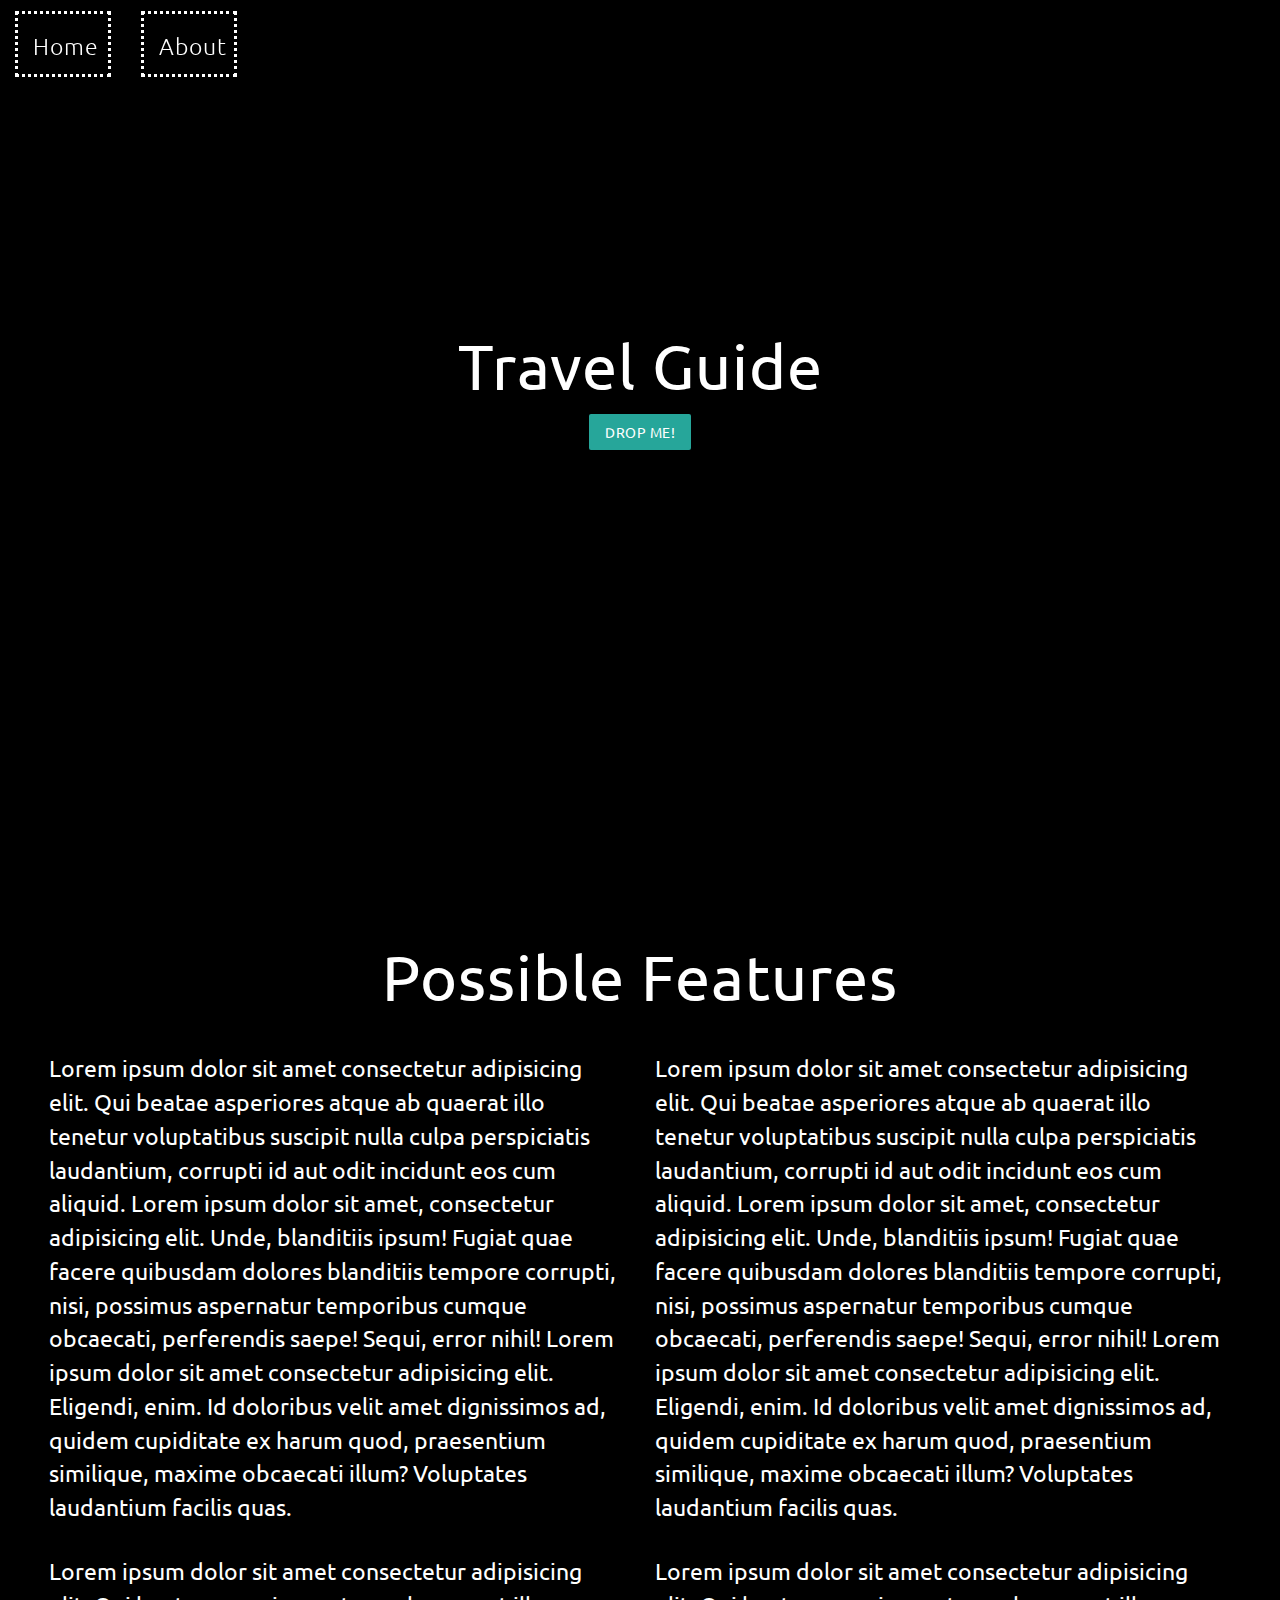
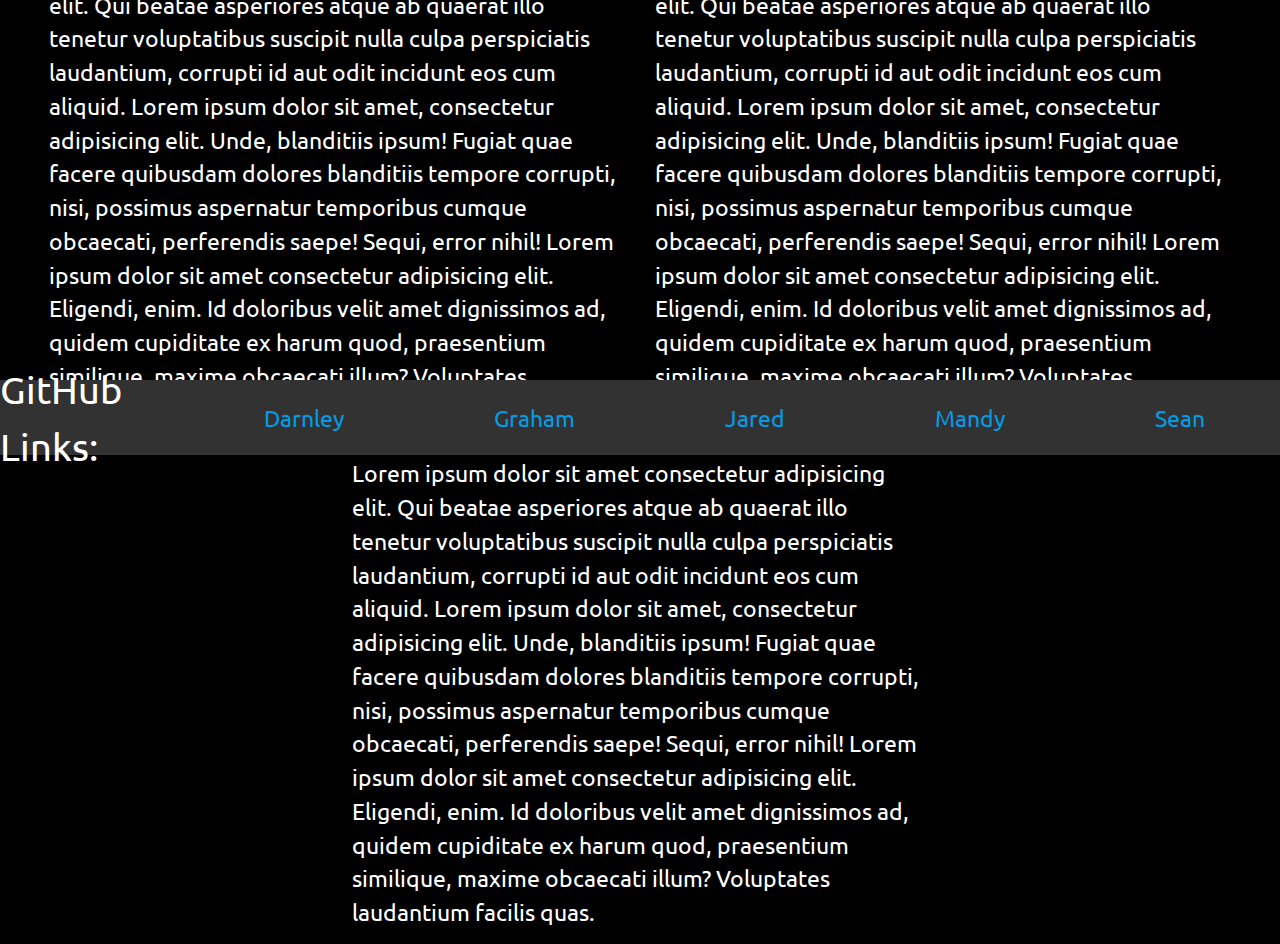
==== commit d1e3f36e: "Merge pull request #14 from jkohrt7/dropdown-listener" ====
--- a/index.html
+++ b/index.html
@@ -5,17 +5,15 @@
     <meta http-equiv="X-UA-Compatible" content="IE=edge" />
     <meta name="viewport" content="width=device-width, initial-scale=1.0" />
     <link rel="preconnect" href="https://fonts.googleapis.com" />
+    <link href="https://fonts.googleapis.com/icon?family=Material+Icons" rel="stylesheet">
     <link rel="preconnect" href="https://fonts.gstatic.com" crossorigin />
     <link
       href="https://fonts.googleapis.com/css2?family=Ubuntu:wght@500&display=swap"
       rel="stylesheet"
     />
-    <link
-      rel="stylesheet"
-      href="https://cdn.jsdelivr.net/npm/bootstrap@4.6.0/dist/css/bootstrap.min.css"
-      integrity="sha384-B0vP5xmATw1+K9KRQjQERJvTumQW0nPEzvF6L/Z6nronJ3oUOFUFpCjEUQouq2+l"
-      crossorigin="anonymous"
-    />
+    <link rel="stylesheet" href="https://cdnjs.cloudflare.com/ajax/libs/materialize/1.0.0/css/materialize.min.css">
+
+    <link rel="stylesheet" href="./assets/css/materialize.css"/>
     <link rel="stylesheet" href="./assets/css/style.css" />
     <title>Travel Guide</title>
   </head>
@@ -23,18 +21,269 @@
     <!--Header will contain title, search bar, and navbar-->
     <header>
     <nav>
+      </div>
         <div class="nav-bg"></div>
         <ul>
-          <li><a href="">Link</a></li>
-          <li><a href="">Link</a></li>
-          <li><a href="">Link</a></li>
-          <li><a href="">Link</a></li>
+          <li><a href="./index.html">Home</option></a></li>
+          <li><a target ="_blank" href="https://github.com/jkohrt7/Team_4_Project">About</option></a></li>
         </ul>
       </nav>
       <div class="hero">
-        <h1>Travel Guide</h1>
+        <h1>Travel Guide</h1> 
+  <!-- Dropdown Trigger -->
+          <a class='dropdown-trigger btn' href='#' data-target='dropdown1'>Drop Me!</a>
+            <!-- Dropdown Structure -->
+  <ul id='dropdown1' class='dropdown-content'>
+    <li><a><option value="Afghanistan">Afghanistan</option></a></li>
+    <li><a><option value="Åland Islands">Åland Islands</option></a></li>
+    <li><a><option value="Albania">Albania</option></a></li>
+    <li><a><option value="Algeria">Algeria</option></a></li>
+    <li><a><option value="American Samoa">American Samoa</option></a></li>
+    <li><a><option value="Andorra">Andorra</option></a></li>
+    <li><a><option value="Angola">Angola</option></a></li>
+    <li><a><option value="Anguilla">Anguilla</option></a></li>
+    <li><a><option value="Antarctica">Antarctica</option></a></li>
+    <li><a><option value="Antigua and Barbuda">Antigua and Barbuda</option></a></li>
+    <li><a><option value="Argentina">Argentina</option></a></li>
+    <li><a><option value="Armenia">Armenia</option></a></li>
+    <li><a><option value="Aruba">Aruba</option></a></li>
+    <li><a><option value="Australia">Australia</option></a></li>
+    <li><a><option value="Austria">Austria</option></a></li>
+    <li><a><option value="Azerbaijan">Azerbaijan</option></a></li>
+    <li><a><option value="Bahamas">Bahamas</option></a></li>
+    <li><a><option value="Bahrain">Bahrain</option></a></li>
+    <li><a><option value="Bangladesh">Bangladesh</option></a></li>
+    <li><a><option value="Barbados">Barbados</option></a></li>
+    <li><a><option value="Belarus">Belarus</option></a></li>
+    <li><a><option value="Belgium">Belgium</option></a></li>
+    <li><a><option value="Belize">Belize</option></a></li>
+    <li><a><option value="Benin">Benin</option></a></li>
+    <li><a><option value="Bermuda">Bermuda</option></a></li>
+    <li><a><option value="Bhutan">Bhutan</option></a></li>
+    <li><a><option value="Bolivia">Bolivia</option></a></li>
+    <li><a><option value="Bosnia and Herzegovina">Bosnia and Herzegovina</option></a></li>
+    <li><a><option value="Botswana">Botswana</option></a></li>
+    <li><a><option value="Bouvet Island">Bouvet Island</option></a></li>
+    <li><a><option value="Brazil">Brazil</option></a></li>
+    <li><a><option value="British Indian Ocean Territory">British Indian Ocean Territory</option></a></li>
+    <li><a><option value="Brunei Darussalam">Brunei Darussalam</option></a></li>
+    <li><a><option value="Bulgaria">Bulgaria</option></a></li>
+    <li><a><option value="Burkina Faso">Burkina Faso</option></a></li>
+    <li><a><option value="Burundi">Burundi</option></a></li>
+    <li><a><option value="Cambodia">Cambodia</option></a></li>
+    <li><a><option value="Cameroon">Cameroon</option></a></li>
+    <li><a><option value="Canada">Canada</option></a></li>
+    <li><a><option value="Cape Verde">Cape Verde</option></a></li>
+    <li><a><option value="Cayman Islands">Cayman Islands</option></a></li>
+    <li><a><option value="Central African Republic">Central African Republic</option></a></li>
+    <li><a><option value="Chad">Chad</option></a></li>
+    <li><a><option value="Chile">Chile</option></a></li>
+    <li><a><option value="China">China</option></a></li>
+    <li><a><option value="Christmas Island">Christmas Island</option></a></li>
+    <li><a><option value="Cocos (Keeling) Islands">Cocos (Keeling) Islands</option></a></li>
+    <li><a><option value="Colombia">Colombia</option></a></li>
+    <li><a><option value="Comoros">Comoros</option></a></li>
+    <li><a><option value="Congo">Congo</option></a></li>
+    <li><a><option value="Congo, The Democratic Republic of The">Congo, The Democratic Republic of The</option></a></li>
+    <li><a><option value="Cook Islands">Cook Islands</option></a></li>
+    <li><a><option value="Costa Rica">Costa Rica</option></a></li>
+    <li><a><option value="Cote D'ivoire">Cote D'ivoire</option></a></li>
+    <li><a><option value="Croatia">Croatia</option></a></li>
+    <li><a><option value="Cuba">Cuba</option></a></li>
+    <li><a><option value="Cyprus">Cyprus</option></a></li>
+    <li><a><option value="Czech Republic">Czech Republic</option></a></li>
+    <li><a><option value="Denmark">Denmark</option></a></li>
+    <li><a><option value="Djibouti">Djibouti</option></a></li>
+    <li><a><option value="Dominica">Dominica</option></a></li>
+    <li><a><option value="Dominican Republic">Dominican Republic</option></a></li>
+    <li><a><option value="Ecuador">Ecuador</option></a></li>
+    <li><a><option value="Egypt">Egypt</option></a></li>
+    <li><a><option value="El Salvador">El Salvador</option></a></li>
+    <li><a><option value="Equatorial Guinea">Equatorial Guinea</option></a></li>
+    <li><a><option value="Eritrea">Eritrea</option></a></li>
+    <li><a><option value="Estonia">Estonia</option></a></li>
+    <li><a><option value="Ethiopia">Ethiopia</option></a></li>
+    <li><a><option value="Falkland Islands (Malvinas)">Falkland Islands (Malvinas)</option></a></li>
+    <li><a><option value="Faroe Islands">Faroe Islands</option></a></li>
+    <li><a><option value="Fiji">Fiji</option></a></li>
+    <li><a><option value="Finland">Finland</option></a></li>
+    <li><a><option value="France">France</option></a></li>
+    <li><a><option value="French Guiana">French Guiana</option></a></li>
+    <li><a><option value="French Polynesia">French Polynesia</option></a></li>
+    <li><a><option value="French Southern Territories">French Southern Territories</option></a></li>
+    <li><a><option value="Gabon">Gabon</option></a></li>
+    <li><a><option value="Gambia">Gambia</option></a></li>
+    <li><a><option value="Georgia">Georgia</option></a></li>
+    <li><a><option value="Germany">Germany</option></a></li>
+    <li><a><option value="Ghana">Ghana</option></a></li>
+    <li><a><option value="Gibraltar">Gibraltar</option></a></li>
+    <li><a><option value="Greece">Greece</option></a></li>
+    <li><a><option value="Greenland">Greenland</option></a></li>
+    <li><a><option value="Grenada">Grenada</option></a></li>
+    <li><a><option value="Guadeloupe">Guadeloupe</option></a></li>
+    <li><a><option value="Guam">Guam</option></a></li>
+    <li><a><option value="Guatemala">Guatemala</option></a></li>
+    <li><a><option value="Guernsey">Guernsey</option></a></li>
+    <li><a><option value="Guinea">Guinea</option></a></li>
+    <li><a><option value="Guinea-bissau">Guinea-bissau</option></a></li>
+    <li><a><option value="Guyana">Guyana</option></a></li>
+    <li><a><option value="Haiti">Haiti</option></a></li>
+    <li><a><option value="Heard Island and Mcdonald Islands">Heard Island and Mcdonald Islands</option></a></li>
+    <li><a><option value="Holy See (Vatican City State)">Holy See (Vatican City State)</option></a></li>
+    <li><a><option value="Honduras">Honduras</option></a></li>
+    <li><a><option value="Hong Kong">Hong Kong</option></a></li>
+    <li><a><option value="Hungary">Hungary</option></a></li>
+    <li><a><option value="Iceland">Iceland</option></a></li>
+    <li><a><option value="India">India</option></a></li>
+    <li><a><option value="Indonesia">Indonesia</option></a></li>
+    <li><a><option value="Iran, Islamic Republic of">Iran, Islamic Republic of</option></a></li>
+    <li><a><option value="Iraq">Iraq</option></a></li>
+    <li><a><option value="Ireland">Ireland</option></a></li>
+    <li><a><option value="Isle of Man">Isle of Man</option></a></li>
+    <li><a><option value="Israel">Israel</option></a></li>
+    <li><a><option value="Italy">Italy</option></a></li>
+    <li><a><option value="Jamaica">Jamaica</option></a></li>
+    <li><a><option value="Japan">Japan</option></a></li>
+    <li><a><option value="Jersey">Jersey</option></a></li>
+    <li><a><option value="Jordan">Jordan</option></a></li>
+    <li><a><option value="Kazakhstan">Kazakhstan</option></a></li>
+    <li><a><option value="Kenya">Kenya</option></a></li>
+    <li><a><option value="Kiribati">Kiribati</option></a></li>
+    <li><a><option value="Korea, Democratic People's Republic of">Korea, Democratic People's Republic of</option></a></li>
+    <li><a><option value="Korea, Republic of">Korea, Republic of</option></a></li>
+    <li><a><option value="Kuwait">Kuwait</option></a></li>
+    <li><a><option value="Kyrgyzstan">Kyrgyzstan</option></a></li>
+    <li><a><option value="Lao People's Democratic Republic">Lao People's Democratic Republic</option></a></li>
+    <li><a><option value="Latvia">Latvia</option></a></li>
+    <li><a><option value="Lebanon">Lebanon</option></a></li>
+    <li><a><option value="Lesotho">Lesotho</option></a></li>
+    <li><a><option value="Liberia">Liberia</option></a></li>
+    <li><a><option value="Libyan Arab Jamahiriya">Libyan Arab Jamahiriya</option></a></li>
+    <li><a><option value="Liechtenstein">Liechtenstein</option></a></li>
+    <li><a><option value="Lithuania">Lithuania</option></a></li>
+    <li><a><option value="Luxembourg">Luxembourg</option></a></li>
+    <li><a><option value="Macao">Macao</option></a></li>
+    <li><a><option value="Macedonia, The Former Yugoslav Republic of">Macedonia, The Former Yugoslav Republic of</option></a></li>
+    <li><a><option value="Madagascar">Madagascar</option></a></li>
+    <li><a><option value="Malawi">Malawi</option></a></li>
+    <li><a><option value="Malaysia">Malaysia</option></a></li>
+    <li><a><option value="Maldives">Maldives</option></a></li>
+    <li><a><option value="Mali">Mali</option></a></li>
+    <li><a><option value="Malta">Malta</option></a></li>
+    <li><a><option value="Marshall Islands">Marshall Islands</option></a></li>
+    <li><a><option value="Martinique">Martinique</option></a></li>
+    <li><a><option value="Mauritania">Mauritania</option></a></li>
+    <li><a><option value="Mauritius">Mauritius</option></a></li>
+    <li><a><option value="Mayotte">Mayotte</option></a></li>
+    <li><a><option value="Mexico">Mexico</option></a></li>
+    <li><a><option value="Micronesia, Federated States of">Micronesia, Federated States of</option></a></li>
+    <li><a><option value="Moldova, Republic of">Moldova, Republic of</option></a></li>
+    <li><a><option value="Monaco">Monaco</option></a></li>
+    <li><a><option value="Mongolia">Mongolia</option></a></li>
+    <li><a><option value="Montenegro">Montenegro</option></a></li>
+    <li><a><option value="Montserrat">Montserrat</option></a></li>
+    <li><a><option value="Morocco">Morocco</option></a></li>
+    <li><a><option value="Mozambique">Mozambique</option></a></li>
+    <li><a><option value="Myanmar">Myanmar</option></a></li>
+    <li><a><option value="Namibia">Namibia</option></a></li>
+    <li><a><option value="Nauru">Nauru</option></a></li>
+    <li><a><option value="Nepal">Nepal</option></a></li>
+    <li><a><option value="Netherlands">Netherlands</option></a></li>
+    <li><a><option value="Netherlands Antilles">Netherlands Antilles</option></a></li>
+    <li><a><option value="New Caledonia">New Caledonia</option></a></li>
+    <li><a><option value="New Zealand">New Zealand</option></a></li>
+    <li><a><option value="Nicaragua">Nicaragua</option></a></li>
+    <li><a><option value="Niger">Niger</option></a></li>
+    <li><a><option value="Nigeria">Nigeria</option></a></li>
+    <li><a><option value="Niue">Niue</option></a></li>
+    <li><a><option value="Norfolk Island">Norfolk Island</option></a></li>
+    <li><a><option value="Northern Mariana Islands">Northern Mariana Islands</option></a></li>
+    <li><a><option value="Norway">Norway</option></a></li>
+    <li><a><option value="Oman">Oman</option></a></li>
+    <li><a><option value="Pakistan">Pakistan</option></a></li>
+    <li><a><option value="Palau">Palau</option></a></li>
+    <li><a><option value="Palestinian Territory, Occupied">Palestinian Territory, Occupied</option></a></li>
+    <li><a><option value="Panama">Panama</option></a></li>
+    <li><a><option value="Papua New Guinea">Papua New Guinea</option></a></li>
+    <li><a><option value="Paraguay">Paraguay</option></a></li>
+    <li><a><option value="Peru">Peru</option></a></li>
+    <li><a><option value="Philippines">Philippines</option></a></li>
+    <li><a><option value="Pitcairn">Pitcairn</option></a></li>
+    <li><a><option value="Poland">Poland</option></a></li>
+    <li><a><option value="Portugal">Portugal</option></a></li>
+    <li><a><option value="Puerto Rico">Puerto Rico</option></a></li>
+    <li><a><option value="Qatar">Qatar</option></a></li>
+    <li><a><option value="Reunion">Reunion</option></a></li>
+    <li><a><option value="Romania">Romania</option></a></li>
+    <li><a><option value="Russian Federation">Russian Federation</option></a></li>
+    <li><a><option value="Rwanda">Rwanda</option></a></li>
+    <li><a><option value="Saint Helena">Saint Helena</option></a></li>
+    <li><a><option value="Saint Kitts and Nevis">Saint Kitts and Nevis</option></a></li>
+    <li><a><option value="Saint Lucia">Saint Lucia</option></a></li>
+    <li><a><option value="Saint Pierre and Miquelon">Saint Pierre and Miquelon</option></a></li>
+    <li><a><option value="Saint Vincent and The Grenadines">Saint Vincent and The Grenadines</option></a></li>
+    <li><a><option value="Samoa">Samoa</option></a></li>
+    <li><a><option value="San Marino">San Marino</option></a></li>
+    <li><a><option value="Sao Tome and Principe">Sao Tome and Principe</option></a></li>
+    <li><a><option value="Saudi Arabia">Saudi Arabia</option></a></li>
+    <li><a><option value="Senegal">Senegal</option></a></li>
+    <li><a><option value="Serbia">Serbia</option></a></li>
+    <li><a><option value="Seychelles">Seychelles</option></a></li>
+    <li><a><option value="Sierra Leone">Sierra Leone</option></a></li>
+    <li><a><option value="Singapore">Singapore</option></a></li>
+    <li><a><option value="Slovakia">Slovakia</option></a></li>
+    <li><a><option value="Slovenia">Slovenia</option></a></li>
+    <li><a><option value="Solomon Islands">Solomon Islands</option></a></li>
+    <li><a><option value="Somalia">Somalia</option></a></li>
+    <li><a><option value="South Africa">South Africa</option></a></li>
+    <li><a><option value="South Georgia and The South Sandwich Islands">South Georgia and The South Sandwich Islands</option></a></li>
+    <li><a><option value="Spain">Spain</option></a></li>
+    <li><a><option value="Sri Lanka">Sri Lanka</option></a></li>
+    <li><a><option value="Sudan">Sudan</option></a></li>
+    <li><a><option value="Suriname">Suriname</option></a></li>
+    <li><a><option value="Svalbard and Jan Mayen">Svalbard and Jan Mayen</option></a></li>
+    <li><a><option value="Swaziland">Swaziland</option></a></li>
+    <li><a><option value="Sweden">Sweden</option></a></li>
+    <li><a><option value="Switzerland">Switzerland</option></a></li>
+    <li><a><option value="Syrian Arab Republic">Syrian Arab Republic</option></a></li>
+    <li><a><option value="Taiwan">Taiwan</option></a></li>
+    <li><a><option value="Tajikistan">Tajikistan</option></a></li>
+    <li><a><option value="Tanzania, United Republic of">Tanzania, United Republic of</option></a></li>
+    <li><a><option value="Thailand">Thailand</option></a></li>
+    <li><a><option value="Timor-leste">Timor-leste</option></a></li>
+    <li><a><option value="Togo">Togo</option></a></li>
+    <li><a><option value="Tokelau">Tokelau</option></a></li>
+    <li><a><option value="Tonga">Tonga</option></a></li>
+    <li><a><option value="Trinidad and Tobago">Trinidad and Tobago</option></a></li>
+    <li><a><option value="Tunisia">Tunisia</option></a></li>
+    <li><a><option value="Turkey">Turkey</option></a></li>
+    <li><a><option value="Turkmenistan">Turkmenistan</option></a></li>
+    <li><a><option value="Turks and Caicos Islands">Turks and Caicos Islands</option></a></li>
+    <li><a><option value="Tuvalu">Tuvalu</option></a></li>
+    <li><a><option value="Uganda">Uganda</option></a></li>
+    <li><a><option value="Ukraine">Ukraine</option></a></li>
+    <li><a><option value="United Arab Emirates">United Arab Emirates</option></a></li>
+    <li><a><option value="United Kingdom">United Kingdom</option></a></li>
+    <li><a><option value="United States">United States</option></a></li>
+    <li><a><option value="United States Minor Outlying Islands">United States Minor Outlying Islands</option></a></li>
+    <li><a><option value="Uruguay">Uruguay</option></a></li>
+    <li><a><option value="Uzbekistan">Uzbekistan</option></a></li>
+    <li><a><option value="Vanuatu">Vanuatu</option></a></li>
+    <li><a><option value="Venezuela">Venezuela</option></a></li>
+    <li><a><option value="Viet Nam">Viet Nam</option></a></li>
+    <li><a><option value="Virgin Islands, British">Virgin Islands, British</option></a></li>
+    <li><a><option value="Virgin Islands, U.S.">Virgin Islands, U.S.</option></a></li>
+    <li><a><option value="Wallis and Futuna">Wallis and Futuna</option></a></li>
+    <li><a><option value="Western Sahara">Western Sahara</option></a></li>
+    <li><a><option value="Yemen">Yemen</option></a></li>
+    <li><a><option value="Zambia">Zambia</option></a></li>
+    <li><a><option value="Zimbabwe">Zimbabwe</option></a></li>
+  </ul>
+        </div>
     </header>
-    <div class="content-wrapper"><p>Lorem ipsum dolor sit amet consectetur adipisicing elit. Qui beatae asperiores atque ab quaerat illo tenetur voluptatibus suscipit nulla culpa perspiciatis laudantium, corrupti id aut odit incidunt eos cum aliquid. Lorem ipsum dolor sit amet, consectetur adipisicing elit. Unde, blanditiis ipsum! Fugiat quae facere quibusdam dolores blanditiis tempore corrupti, nisi, possimus aspernatur temporibus cumque obcaecati, perferendis saepe! Sequi, error nihil! Lorem ipsum dolor sit amet consectetur adipisicing elit. Eligendi, enim. Id doloribus velit amet dignissimos ad, quidem cupiditate ex harum quod, praesentium similique, maxime obcaecati illum? Voluptates laudantium facilis quas.</p>
+    <h1 class="textHeader">Possible Features</h1>
+    <div class="content-wrapper">
+        <p>Lorem ipsum dolor sit amet consectetur adipisicing elit. Qui beatae asperiores atque ab quaerat illo tenetur voluptatibus suscipit nulla culpa perspiciatis laudantium, corrupti id aut odit incidunt eos cum aliquid. Lorem ipsum dolor sit amet, consectetur adipisicing elit. Unde, blanditiis ipsum! Fugiat quae facere quibusdam dolores blanditiis tempore corrupti, nisi, possimus aspernatur temporibus cumque obcaecati, perferendis saepe! Sequi, error nihil! Lorem ipsum dolor sit amet consectetur adipisicing elit. Eligendi, enim. Id doloribus velit amet dignissimos ad, quidem cupiditate ex harum quod, praesentium similique, maxime obcaecati illum? Voluptates laudantium facilis quas.</p>
     <p>Lorem ipsum dolor sit amet consectetur adipisicing elit. Qui beatae asperiores atque ab quaerat illo tenetur voluptatibus suscipit nulla culpa perspiciatis laudantium, corrupti id aut odit incidunt eos cum aliquid. Lorem ipsum dolor sit amet, consectetur adipisicing elit. Unde, blanditiis ipsum! Fugiat quae facere quibusdam dolores blanditiis tempore corrupti, nisi, possimus aspernatur temporibus cumque obcaecati, perferendis saepe! Sequi, error nihil! Lorem ipsum dolor sit amet consectetur adipisicing elit. Eligendi, enim. Id doloribus velit amet dignissimos ad, quidem cupiditate ex harum quod, praesentium similique, maxime obcaecati illum? Voluptates laudantium facilis quas.</p>
     <p>Lorem ipsum dolor sit amet consectetur adipisicing elit. Qui beatae asperiores atque ab quaerat illo tenetur voluptatibus suscipit nulla culpa perspiciatis laudantium, corrupti id aut odit incidunt eos cum aliquid. Lorem ipsum dolor sit amet, consectetur adipisicing elit. Unde, blanditiis ipsum! Fugiat quae facere quibusdam dolores blanditiis tempore corrupti, nisi, possimus aspernatur temporibus cumque obcaecati, perferendis saepe! Sequi, error nihil! Lorem ipsum dolor sit amet consectetur adipisicing elit. Eligendi, enim. Id doloribus velit amet dignissimos ad, quidem cupiditate ex harum quod, praesentium similique, maxime obcaecati illum? Voluptates laudantium facilis quas.</p>
     <p>Lorem ipsum dolor sit amet consectetur adipisicing elit. Qui beatae asperiores atque ab quaerat illo tenetur voluptatibus suscipit nulla culpa perspiciatis laudantium, corrupti id aut odit incidunt eos cum aliquid. Lorem ipsum dolor sit amet, consectetur adipisicing elit. Unde, blanditiis ipsum! Fugiat quae facere quibusdam dolores blanditiis tempore corrupti, nisi, possimus aspernatur temporibus cumque obcaecati, perferendis saepe! Sequi, error nihil! Lorem ipsum dolor sit amet consectetur adipisicing elit. Eligendi, enim. Id doloribus velit amet dignissimos ad, quidem cupiditate ex harum quod, praesentium similique, maxime obcaecati illum? Voluptates laudantium facilis quas.</p>
@@ -43,17 +292,31 @@
     <!--This is where we'll add boxes with weather, wikipedia info, etc-->
     <main class="country-info">
       <article class="wiki-article"></article>
-
+      
       <article class="weather-article"></article>
     </main>
 
     <!--Footer can have license or somesuch-->
-    <footer></footer>
-
+    <footer>
+      <ul class ="footerList">
+        <li class="footHeader">GitHub Links: </li>
+      <li><a class = "githubLinks" href ="https://github.com/dcorbiniii">Darnley</option></a></li>
+      <li><a class = "githubLinks" href ="https://github.com/NXTGenforcer">Graham</option></a></li>
+      <li><a class = "githubLinks" href ="https://github.com/jkohrt7">Jared</option></a></li>
+      <li><a class = "githubLinks" href ="https://github.com/mandy2324">Mandy</option></a></li>
+      <li><a class = "githubLinks" href ="https://github.com/McTastic">Sean</option></a></li>
+    </ul>
+    </footer>
+    
+    <script src="https://cdnjs.cloudflare.com/ajax/libs/materialize/1.0.0/js/materialize.min.js"></script>
     <script src="https://cdnjs.cloudflare.com/ajax/libs/jquery/3.2.1/jquery.min.js"></script>
     <script src="assets/js/script.js"></script>
+    <script src="assets/js/materialize.js"></script>
     <script src = "assets/js/weather.js"></script>
     <script src = "assets/js/wikipedia.js"></script>
     <script src = 'assets/js/API_images.js'></script>
+    <script src="assets/js/autocomplete.js"></script>
+    <!-- <script src="https://gist.github.com/electerious/9041183.js"></script> -->
   </body>
 </html>
+
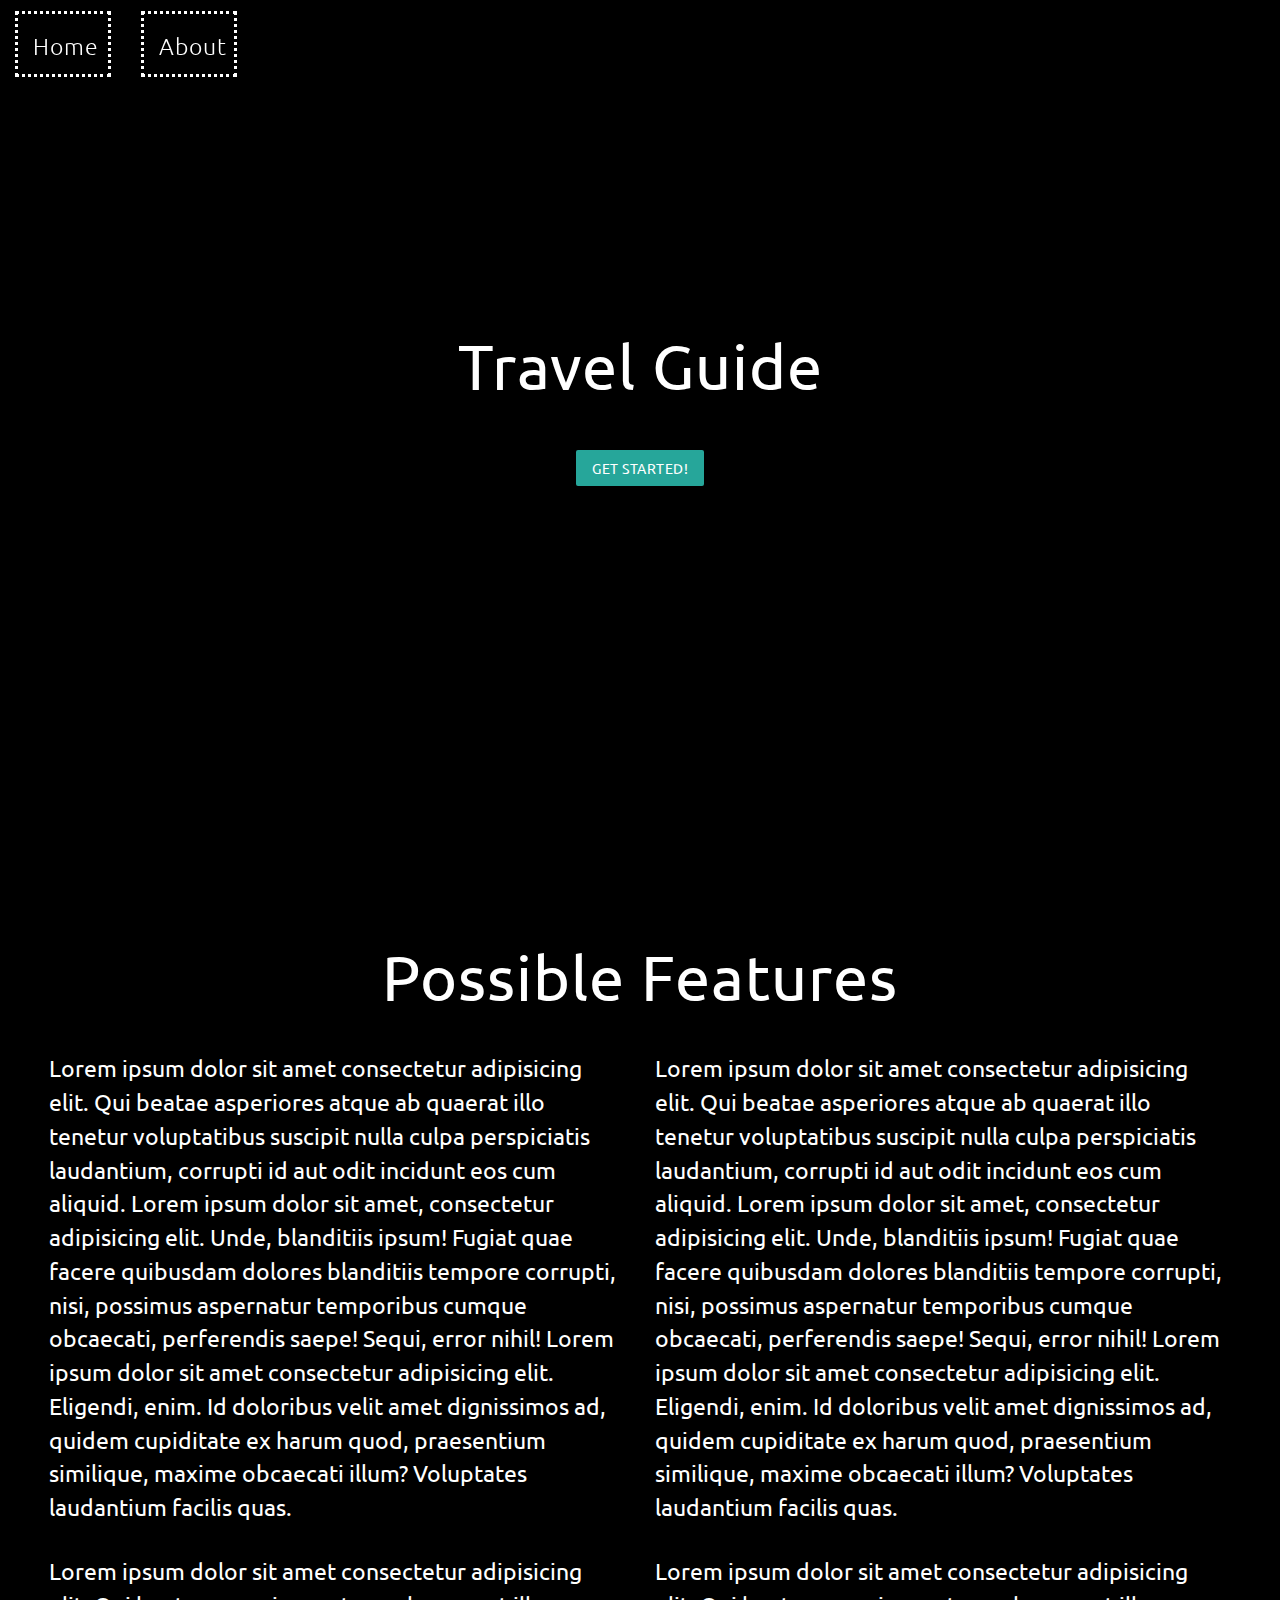
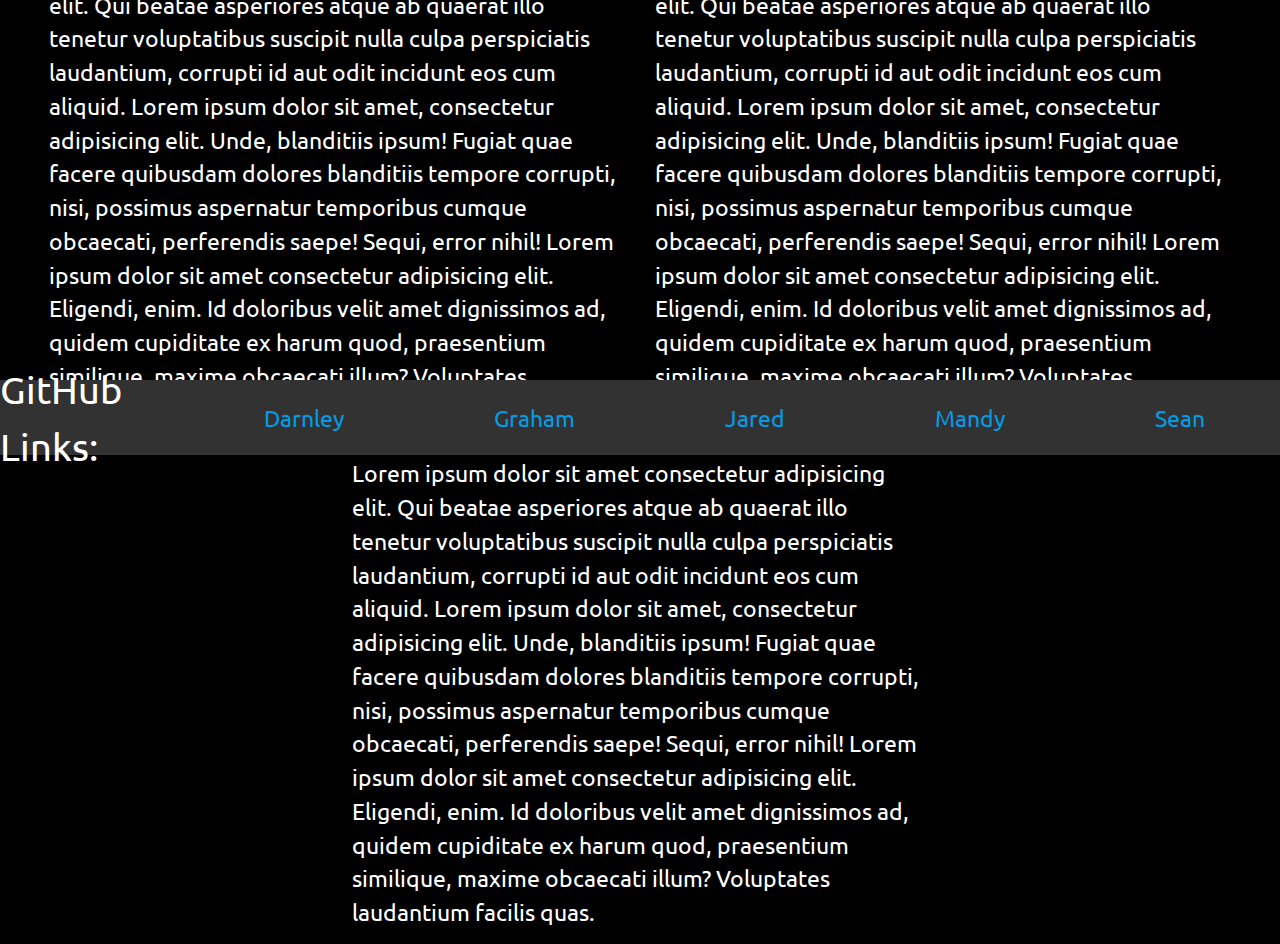
==== commit 5036501e: "removed an unused div" ====
--- a/index.html
+++ b/index.html
@@ -21,7 +21,6 @@
     <!--Header will contain title, search bar, and navbar-->
     <header>
     <nav>
-      </div>
         <div class="nav-bg"></div>
         <ul>
           <li><a href="./index.html">Home</option></a></li>
@@ -30,256 +29,7 @@
       </nav>
       <div class="hero">
         <h1>Travel Guide</h1> 
-  <!-- Dropdown Trigger -->
-          <a class='dropdown-trigger btn' href='#' data-target='dropdown1'>Drop Me!</a>
-            <!-- Dropdown Structure -->
-  <ul id='dropdown1' class='dropdown-content'>
-    <li><a><option value="Afghanistan">Afghanistan</option></a></li>
-    <li><a><option value="Åland Islands">Åland Islands</option></a></li>
-    <li><a><option value="Albania">Albania</option></a></li>
-    <li><a><option value="Algeria">Algeria</option></a></li>
-    <li><a><option value="American Samoa">American Samoa</option></a></li>
-    <li><a><option value="Andorra">Andorra</option></a></li>
-    <li><a><option value="Angola">Angola</option></a></li>
-    <li><a><option value="Anguilla">Anguilla</option></a></li>
-    <li><a><option value="Antarctica">Antarctica</option></a></li>
-    <li><a><option value="Antigua and Barbuda">Antigua and Barbuda</option></a></li>
-    <li><a><option value="Argentina">Argentina</option></a></li>
-    <li><a><option value="Armenia">Armenia</option></a></li>
-    <li><a><option value="Aruba">Aruba</option></a></li>
-    <li><a><option value="Australia">Australia</option></a></li>
-    <li><a><option value="Austria">Austria</option></a></li>
-    <li><a><option value="Azerbaijan">Azerbaijan</option></a></li>
-    <li><a><option value="Bahamas">Bahamas</option></a></li>
-    <li><a><option value="Bahrain">Bahrain</option></a></li>
-    <li><a><option value="Bangladesh">Bangladesh</option></a></li>
-    <li><a><option value="Barbados">Barbados</option></a></li>
-    <li><a><option value="Belarus">Belarus</option></a></li>
-    <li><a><option value="Belgium">Belgium</option></a></li>
-    <li><a><option value="Belize">Belize</option></a></li>
-    <li><a><option value="Benin">Benin</option></a></li>
-    <li><a><option value="Bermuda">Bermuda</option></a></li>
-    <li><a><option value="Bhutan">Bhutan</option></a></li>
-    <li><a><option value="Bolivia">Bolivia</option></a></li>
-    <li><a><option value="Bosnia and Herzegovina">Bosnia and Herzegovina</option></a></li>
-    <li><a><option value="Botswana">Botswana</option></a></li>
-    <li><a><option value="Bouvet Island">Bouvet Island</option></a></li>
-    <li><a><option value="Brazil">Brazil</option></a></li>
-    <li><a><option value="British Indian Ocean Territory">British Indian Ocean Territory</option></a></li>
-    <li><a><option value="Brunei Darussalam">Brunei Darussalam</option></a></li>
-    <li><a><option value="Bulgaria">Bulgaria</option></a></li>
-    <li><a><option value="Burkina Faso">Burkina Faso</option></a></li>
-    <li><a><option value="Burundi">Burundi</option></a></li>
-    <li><a><option value="Cambodia">Cambodia</option></a></li>
-    <li><a><option value="Cameroon">Cameroon</option></a></li>
-    <li><a><option value="Canada">Canada</option></a></li>
-    <li><a><option value="Cape Verde">Cape Verde</option></a></li>
-    <li><a><option value="Cayman Islands">Cayman Islands</option></a></li>
-    <li><a><option value="Central African Republic">Central African Republic</option></a></li>
-    <li><a><option value="Chad">Chad</option></a></li>
-    <li><a><option value="Chile">Chile</option></a></li>
-    <li><a><option value="China">China</option></a></li>
-    <li><a><option value="Christmas Island">Christmas Island</option></a></li>
-    <li><a><option value="Cocos (Keeling) Islands">Cocos (Keeling) Islands</option></a></li>
-    <li><a><option value="Colombia">Colombia</option></a></li>
-    <li><a><option value="Comoros">Comoros</option></a></li>
-    <li><a><option value="Congo">Congo</option></a></li>
-    <li><a><option value="Congo, The Democratic Republic of The">Congo, The Democratic Republic of The</option></a></li>
-    <li><a><option value="Cook Islands">Cook Islands</option></a></li>
-    <li><a><option value="Costa Rica">Costa Rica</option></a></li>
-    <li><a><option value="Cote D'ivoire">Cote D'ivoire</option></a></li>
-    <li><a><option value="Croatia">Croatia</option></a></li>
-    <li><a><option value="Cuba">Cuba</option></a></li>
-    <li><a><option value="Cyprus">Cyprus</option></a></li>
-    <li><a><option value="Czech Republic">Czech Republic</option></a></li>
-    <li><a><option value="Denmark">Denmark</option></a></li>
-    <li><a><option value="Djibouti">Djibouti</option></a></li>
-    <li><a><option value="Dominica">Dominica</option></a></li>
-    <li><a><option value="Dominican Republic">Dominican Republic</option></a></li>
-    <li><a><option value="Ecuador">Ecuador</option></a></li>
-    <li><a><option value="Egypt">Egypt</option></a></li>
-    <li><a><option value="El Salvador">El Salvador</option></a></li>
-    <li><a><option value="Equatorial Guinea">Equatorial Guinea</option></a></li>
-    <li><a><option value="Eritrea">Eritrea</option></a></li>
-    <li><a><option value="Estonia">Estonia</option></a></li>
-    <li><a><option value="Ethiopia">Ethiopia</option></a></li>
-    <li><a><option value="Falkland Islands (Malvinas)">Falkland Islands (Malvinas)</option></a></li>
-    <li><a><option value="Faroe Islands">Faroe Islands</option></a></li>
-    <li><a><option value="Fiji">Fiji</option></a></li>
-    <li><a><option value="Finland">Finland</option></a></li>
-    <li><a><option value="France">France</option></a></li>
-    <li><a><option value="French Guiana">French Guiana</option></a></li>
-    <li><a><option value="French Polynesia">French Polynesia</option></a></li>
-    <li><a><option value="French Southern Territories">French Southern Territories</option></a></li>
-    <li><a><option value="Gabon">Gabon</option></a></li>
-    <li><a><option value="Gambia">Gambia</option></a></li>
-    <li><a><option value="Georgia">Georgia</option></a></li>
-    <li><a><option value="Germany">Germany</option></a></li>
-    <li><a><option value="Ghana">Ghana</option></a></li>
-    <li><a><option value="Gibraltar">Gibraltar</option></a></li>
-    <li><a><option value="Greece">Greece</option></a></li>
-    <li><a><option value="Greenland">Greenland</option></a></li>
-    <li><a><option value="Grenada">Grenada</option></a></li>
-    <li><a><option value="Guadeloupe">Guadeloupe</option></a></li>
-    <li><a><option value="Guam">Guam</option></a></li>
-    <li><a><option value="Guatemala">Guatemala</option></a></li>
-    <li><a><option value="Guernsey">Guernsey</option></a></li>
-    <li><a><option value="Guinea">Guinea</option></a></li>
-    <li><a><option value="Guinea-bissau">Guinea-bissau</option></a></li>
-    <li><a><option value="Guyana">Guyana</option></a></li>
-    <li><a><option value="Haiti">Haiti</option></a></li>
-    <li><a><option value="Heard Island and Mcdonald Islands">Heard Island and Mcdonald Islands</option></a></li>
-    <li><a><option value="Holy See (Vatican City State)">Holy See (Vatican City State)</option></a></li>
-    <li><a><option value="Honduras">Honduras</option></a></li>
-    <li><a><option value="Hong Kong">Hong Kong</option></a></li>
-    <li><a><option value="Hungary">Hungary</option></a></li>
-    <li><a><option value="Iceland">Iceland</option></a></li>
-    <li><a><option value="India">India</option></a></li>
-    <li><a><option value="Indonesia">Indonesia</option></a></li>
-    <li><a><option value="Iran, Islamic Republic of">Iran, Islamic Republic of</option></a></li>
-    <li><a><option value="Iraq">Iraq</option></a></li>
-    <li><a><option value="Ireland">Ireland</option></a></li>
-    <li><a><option value="Isle of Man">Isle of Man</option></a></li>
-    <li><a><option value="Israel">Israel</option></a></li>
-    <li><a><option value="Italy">Italy</option></a></li>
-    <li><a><option value="Jamaica">Jamaica</option></a></li>
-    <li><a><option value="Japan">Japan</option></a></li>
-    <li><a><option value="Jersey">Jersey</option></a></li>
-    <li><a><option value="Jordan">Jordan</option></a></li>
-    <li><a><option value="Kazakhstan">Kazakhstan</option></a></li>
-    <li><a><option value="Kenya">Kenya</option></a></li>
-    <li><a><option value="Kiribati">Kiribati</option></a></li>
-    <li><a><option value="Korea, Democratic People's Republic of">Korea, Democratic People's Republic of</option></a></li>
-    <li><a><option value="Korea, Republic of">Korea, Republic of</option></a></li>
-    <li><a><option value="Kuwait">Kuwait</option></a></li>
-    <li><a><option value="Kyrgyzstan">Kyrgyzstan</option></a></li>
-    <li><a><option value="Lao People's Democratic Republic">Lao People's Democratic Republic</option></a></li>
-    <li><a><option value="Latvia">Latvia</option></a></li>
-    <li><a><option value="Lebanon">Lebanon</option></a></li>
-    <li><a><option value="Lesotho">Lesotho</option></a></li>
-    <li><a><option value="Liberia">Liberia</option></a></li>
-    <li><a><option value="Libyan Arab Jamahiriya">Libyan Arab Jamahiriya</option></a></li>
-    <li><a><option value="Liechtenstein">Liechtenstein</option></a></li>
-    <li><a><option value="Lithuania">Lithuania</option></a></li>
-    <li><a><option value="Luxembourg">Luxembourg</option></a></li>
-    <li><a><option value="Macao">Macao</option></a></li>
-    <li><a><option value="Macedonia, The Former Yugoslav Republic of">Macedonia, The Former Yugoslav Republic of</option></a></li>
-    <li><a><option value="Madagascar">Madagascar</option></a></li>
-    <li><a><option value="Malawi">Malawi</option></a></li>
-    <li><a><option value="Malaysia">Malaysia</option></a></li>
-    <li><a><option value="Maldives">Maldives</option></a></li>
-    <li><a><option value="Mali">Mali</option></a></li>
-    <li><a><option value="Malta">Malta</option></a></li>
-    <li><a><option value="Marshall Islands">Marshall Islands</option></a></li>
-    <li><a><option value="Martinique">Martinique</option></a></li>
-    <li><a><option value="Mauritania">Mauritania</option></a></li>
-    <li><a><option value="Mauritius">Mauritius</option></a></li>
-    <li><a><option value="Mayotte">Mayotte</option></a></li>
-    <li><a><option value="Mexico">Mexico</option></a></li>
-    <li><a><option value="Micronesia, Federated States of">Micronesia, Federated States of</option></a></li>
-    <li><a><option value="Moldova, Republic of">Moldova, Republic of</option></a></li>
-    <li><a><option value="Monaco">Monaco</option></a></li>
-    <li><a><option value="Mongolia">Mongolia</option></a></li>
-    <li><a><option value="Montenegro">Montenegro</option></a></li>
-    <li><a><option value="Montserrat">Montserrat</option></a></li>
-    <li><a><option value="Morocco">Morocco</option></a></li>
-    <li><a><option value="Mozambique">Mozambique</option></a></li>
-    <li><a><option value="Myanmar">Myanmar</option></a></li>
-    <li><a><option value="Namibia">Namibia</option></a></li>
-    <li><a><option value="Nauru">Nauru</option></a></li>
-    <li><a><option value="Nepal">Nepal</option></a></li>
-    <li><a><option value="Netherlands">Netherlands</option></a></li>
-    <li><a><option value="Netherlands Antilles">Netherlands Antilles</option></a></li>
-    <li><a><option value="New Caledonia">New Caledonia</option></a></li>
-    <li><a><option value="New Zealand">New Zealand</option></a></li>
-    <li><a><option value="Nicaragua">Nicaragua</option></a></li>
-    <li><a><option value="Niger">Niger</option></a></li>
-    <li><a><option value="Nigeria">Nigeria</option></a></li>
-    <li><a><option value="Niue">Niue</option></a></li>
-    <li><a><option value="Norfolk Island">Norfolk Island</option></a></li>
-    <li><a><option value="Northern Mariana Islands">Northern Mariana Islands</option></a></li>
-    <li><a><option value="Norway">Norway</option></a></li>
-    <li><a><option value="Oman">Oman</option></a></li>
-    <li><a><option value="Pakistan">Pakistan</option></a></li>
-    <li><a><option value="Palau">Palau</option></a></li>
-    <li><a><option value="Palestinian Territory, Occupied">Palestinian Territory, Occupied</option></a></li>
-    <li><a><option value="Panama">Panama</option></a></li>
-    <li><a><option value="Papua New Guinea">Papua New Guinea</option></a></li>
-    <li><a><option value="Paraguay">Paraguay</option></a></li>
-    <li><a><option value="Peru">Peru</option></a></li>
-    <li><a><option value="Philippines">Philippines</option></a></li>
-    <li><a><option value="Pitcairn">Pitcairn</option></a></li>
-    <li><a><option value="Poland">Poland</option></a></li>
-    <li><a><option value="Portugal">Portugal</option></a></li>
-    <li><a><option value="Puerto Rico">Puerto Rico</option></a></li>
-    <li><a><option value="Qatar">Qatar</option></a></li>
-    <li><a><option value="Reunion">Reunion</option></a></li>
-    <li><a><option value="Romania">Romania</option></a></li>
-    <li><a><option value="Russian Federation">Russian Federation</option></a></li>
-    <li><a><option value="Rwanda">Rwanda</option></a></li>
-    <li><a><option value="Saint Helena">Saint Helena</option></a></li>
-    <li><a><option value="Saint Kitts and Nevis">Saint Kitts and Nevis</option></a></li>
-    <li><a><option value="Saint Lucia">Saint Lucia</option></a></li>
-    <li><a><option value="Saint Pierre and Miquelon">Saint Pierre and Miquelon</option></a></li>
-    <li><a><option value="Saint Vincent and The Grenadines">Saint Vincent and The Grenadines</option></a></li>
-    <li><a><option value="Samoa">Samoa</option></a></li>
-    <li><a><option value="San Marino">San Marino</option></a></li>
-    <li><a><option value="Sao Tome and Principe">Sao Tome and Principe</option></a></li>
-    <li><a><option value="Saudi Arabia">Saudi Arabia</option></a></li>
-    <li><a><option value="Senegal">Senegal</option></a></li>
-    <li><a><option value="Serbia">Serbia</option></a></li>
-    <li><a><option value="Seychelles">Seychelles</option></a></li>
-    <li><a><option value="Sierra Leone">Sierra Leone</option></a></li>
-    <li><a><option value="Singapore">Singapore</option></a></li>
-    <li><a><option value="Slovakia">Slovakia</option></a></li>
-    <li><a><option value="Slovenia">Slovenia</option></a></li>
-    <li><a><option value="Solomon Islands">Solomon Islands</option></a></li>
-    <li><a><option value="Somalia">Somalia</option></a></li>
-    <li><a><option value="South Africa">South Africa</option></a></li>
-    <li><a><option value="South Georgia and The South Sandwich Islands">South Georgia and The South Sandwich Islands</option></a></li>
-    <li><a><option value="Spain">Spain</option></a></li>
-    <li><a><option value="Sri Lanka">Sri Lanka</option></a></li>
-    <li><a><option value="Sudan">Sudan</option></a></li>
-    <li><a><option value="Suriname">Suriname</option></a></li>
-    <li><a><option value="Svalbard and Jan Mayen">Svalbard and Jan Mayen</option></a></li>
-    <li><a><option value="Swaziland">Swaziland</option></a></li>
-    <li><a><option value="Sweden">Sweden</option></a></li>
-    <li><a><option value="Switzerland">Switzerland</option></a></li>
-    <li><a><option value="Syrian Arab Republic">Syrian Arab Republic</option></a></li>
-    <li><a><option value="Taiwan">Taiwan</option></a></li>
-    <li><a><option value="Tajikistan">Tajikistan</option></a></li>
-    <li><a><option value="Tanzania, United Republic of">Tanzania, United Republic of</option></a></li>
-    <li><a><option value="Thailand">Thailand</option></a></li>
-    <li><a><option value="Timor-leste">Timor-leste</option></a></li>
-    <li><a><option value="Togo">Togo</option></a></li>
-    <li><a><option value="Tokelau">Tokelau</option></a></li>
-    <li><a><option value="Tonga">Tonga</option></a></li>
-    <li><a><option value="Trinidad and Tobago">Trinidad and Tobago</option></a></li>
-    <li><a><option value="Tunisia">Tunisia</option></a></li>
-    <li><a><option value="Turkey">Turkey</option></a></li>
-    <li><a><option value="Turkmenistan">Turkmenistan</option></a></li>
-    <li><a><option value="Turks and Caicos Islands">Turks and Caicos Islands</option></a></li>
-    <li><a><option value="Tuvalu">Tuvalu</option></a></li>
-    <li><a><option value="Uganda">Uganda</option></a></li>
-    <li><a><option value="Ukraine">Ukraine</option></a></li>
-    <li><a><option value="United Arab Emirates">United Arab Emirates</option></a></li>
-    <li><a><option value="United Kingdom">United Kingdom</option></a></li>
-    <li><a><option value="United States">United States</option></a></li>
-    <li><a><option value="United States Minor Outlying Islands">United States Minor Outlying Islands</option></a></li>
-    <li><a><option value="Uruguay">Uruguay</option></a></li>
-    <li><a><option value="Uzbekistan">Uzbekistan</option></a></li>
-    <li><a><option value="Vanuatu">Vanuatu</option></a></li>
-    <li><a><option value="Venezuela">Venezuela</option></a></li>
-    <li><a><option value="Viet Nam">Viet Nam</option></a></li>
-    <li><a><option value="Virgin Islands, British">Virgin Islands, British</option></a></li>
-    <li><a><option value="Virgin Islands, U.S.">Virgin Islands, U.S.</option></a></li>
-    <li><a><option value="Wallis and Futuna">Wallis and Futuna</option></a></li>
-    <li><a><option value="Western Sahara">Western Sahara</option></a></li>
-    <li><a><option value="Yemen">Yemen</option></a></li>
-    <li><a><option value="Zambia">Zambia</option></a></li>
-    <li><a><option value="Zimbabwe">Zimbabwe</option></a></li>
-  </ul>
-        </div>
+        <a class="waves-effect waves-light btn">Get Started!</a>
     </header>
     <h1 class="textHeader">Possible Features</h1>
     <div class="content-wrapper">
@@ -314,7 +64,6 @@
     <script src="assets/js/materialize.js"></script>
     <script src = "assets/js/weather.js"></script>
     <script src = "assets/js/wikipedia.js"></script>
-    <script src = 'assets/js/API_images.js'></script>
     <script src="assets/js/autocomplete.js"></script>
     <!-- <script src="https://gist.github.com/electerious/9041183.js"></script> -->
   </body>
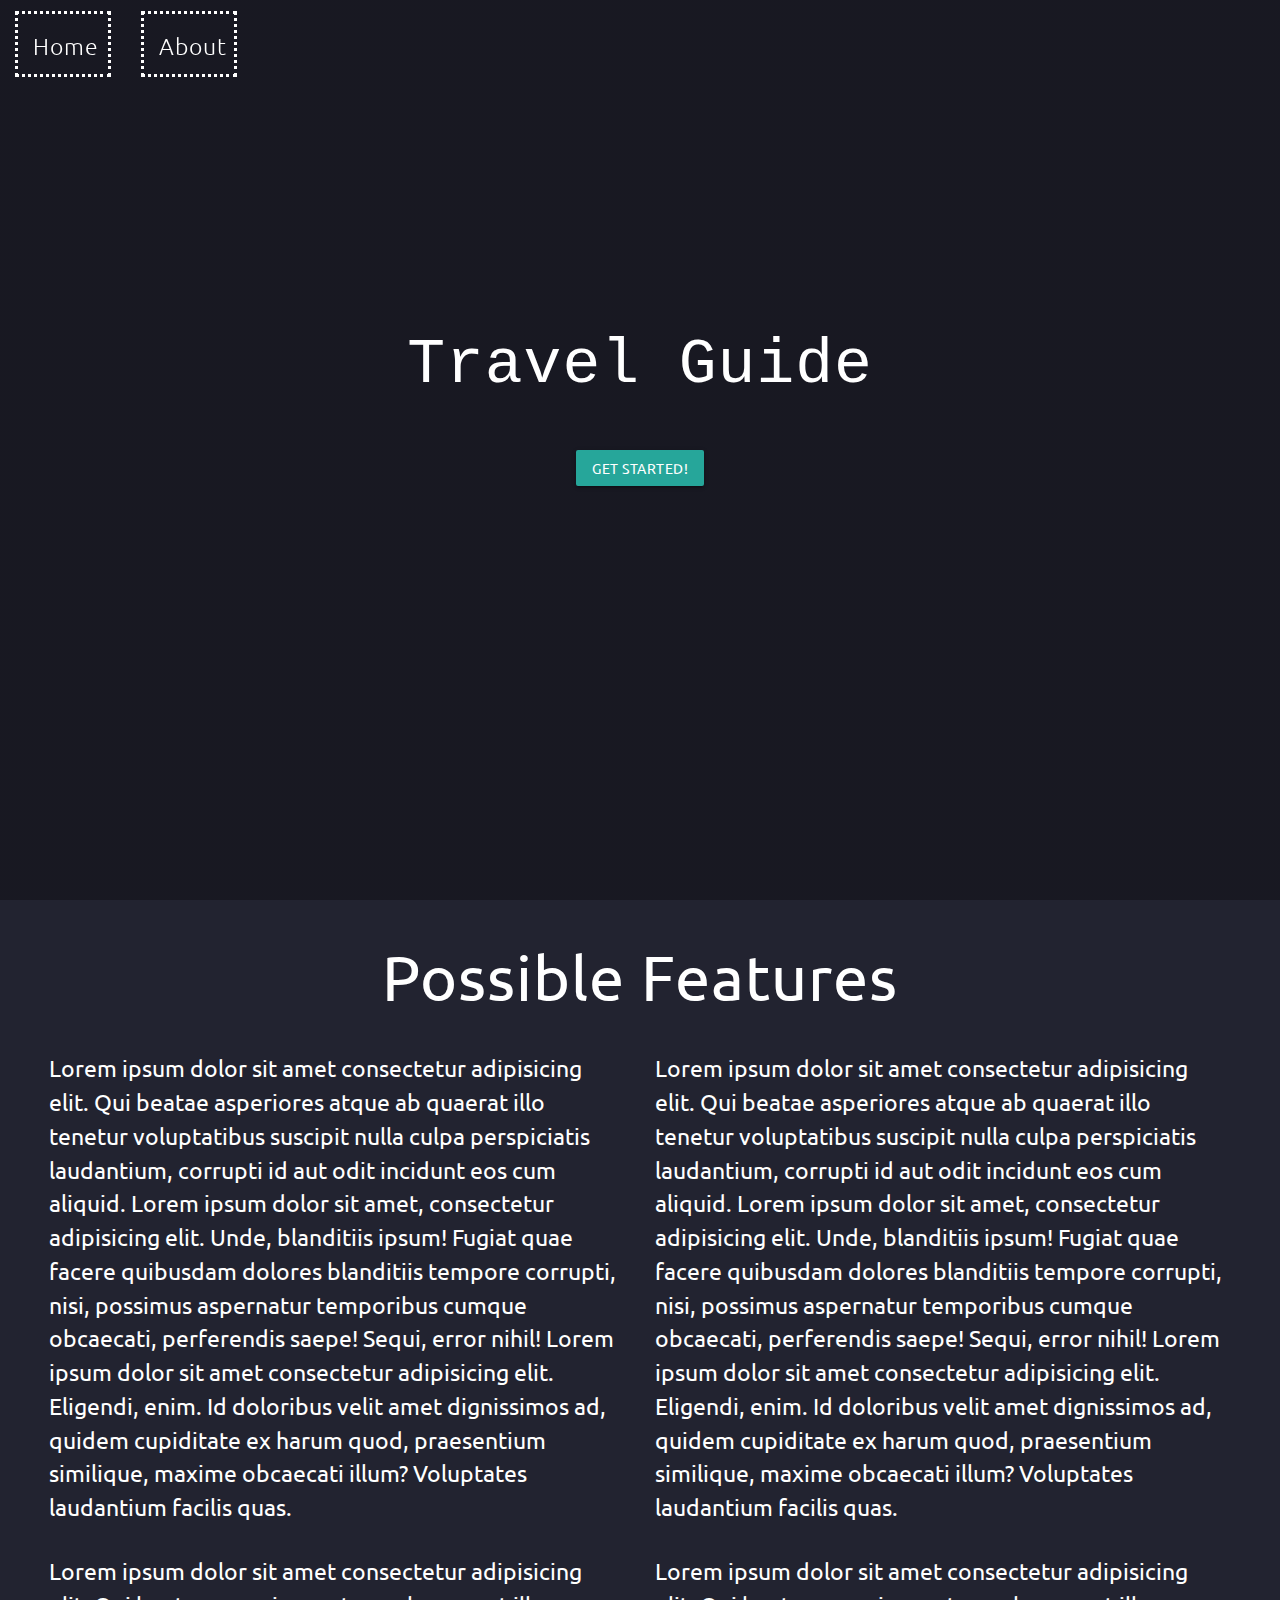
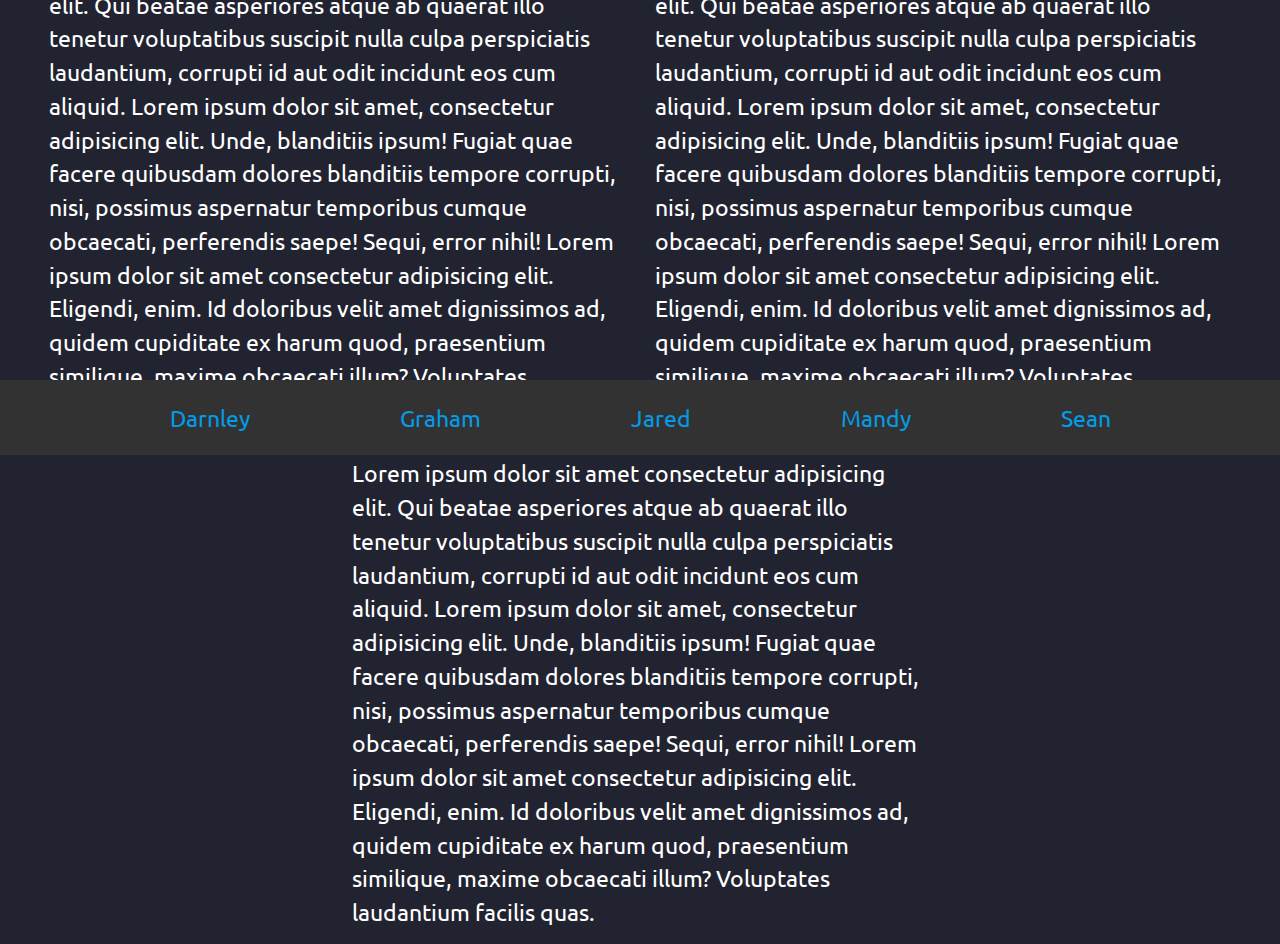
==== commit 95895f62: "commiting changes to merge with main" ====
--- a/index.html
+++ b/index.html
@@ -11,6 +11,7 @@
       href="https://fonts.googleapis.com/css2?family=Ubuntu:wght@500&display=swap"
       rel="stylesheet"
     />
+    <link rel="stylesheet" href="https://pro.fontawesome.com/releases/v5.10.0/css/all.css" integrity="sha384-AYmEC3Yw5cVb3ZcuHtOA93w35dYTsvhLPVnYs9eStHfGJvOvKxVfELGroGkvsg+p" crossorigin="anonymous"/>
     <link rel="stylesheet" href="https://cdnjs.cloudflare.com/ajax/libs/materialize/1.0.0/css/materialize.min.css">
 
     <link rel="stylesheet" href="./assets/css/materialize.css"/>
@@ -29,7 +30,7 @@
       </nav>
       <div class="hero">
         <h1>Travel Guide</h1> 
-        <a class="waves-effect waves-light btn">Get Started!</a>
+        <a class="waves-effect waves-light btn homepageBtn">Get Started!</a>
     </header>
     <h1 class="textHeader">Possible Features</h1>
     <div class="content-wrapper">
@@ -49,7 +50,7 @@
     <!--Footer can have license or somesuch-->
     <footer>
       <ul class ="footerList">
-        <li class="footHeader">GitHub Links: </li>
+        <li><i class="fab fa-github fa-3x"></i></li>
       <li><a class = "githubLinks" href ="https://github.com/dcorbiniii">Darnley</option></a></li>
       <li><a class = "githubLinks" href ="https://github.com/NXTGenforcer">Graham</option></a></li>
       <li><a class = "githubLinks" href ="https://github.com/jkohrt7">Jared</option></a></li>
@@ -60,12 +61,11 @@
     
     <script src="https://cdnjs.cloudflare.com/ajax/libs/materialize/1.0.0/js/materialize.min.js"></script>
     <script src="https://cdnjs.cloudflare.com/ajax/libs/jquery/3.2.1/jquery.min.js"></script>
+    <script src="assets/js/flagpedia.js"></script>
     <script src="assets/js/script.js"></script>
     <script src="assets/js/materialize.js"></script>
     <script src = "assets/js/weather.js"></script>
     <script src = "assets/js/wikipedia.js"></script>
-    <script src="assets/js/autocomplete.js"></script>
-    <!-- <script src="https://gist.github.com/electerious/9041183.js"></script> -->
   </body>
 </html>
 
--- a/assets/css/style.css
+++ b/assets/css/style.css
@@ -1,13 +1,16 @@
 body {
   margin: 0;
   padding: 0;
-  height: 100vw;
-  background: black;
+  height: 210vh;
+  background: rgb(34,35,48);
+  background-size: 100%;
+  background-repeat: no-repeat;
   color: white;
 }
 main{
   display: flex;
   align-items: center;
+  justify-content: center;
 }
 
 nav {
@@ -121,14 +124,15 @@
   width: 100%;
   height: 100vh;
   background: rgb(50, 50, 50);
-  background: 	linear-gradient(rgba(0,0,0,.6), rgba(0,0,0,.6)),
-  url(https://doninmass.files.wordpress.com/2013/04/walking-in-rain-painting-wallpaper-hd.jpg) no-repeat 50% 50% fixed;
+  background: 	linear-gradient(rgba(0, 0, 0, 0.3), rgba(0,0,0,.3)),
+  url(https://i.pinimg.com/originals/90/58/a5/9058a5ec013afe7563cb32b507a5d586.jpg) no-repeat 50% 50% fixed;
   background-size: 130%;
   overflow: hidden;
 }
 
 .hero h1 {
   position: absolute;
+  font-family: "PT Mono", monospace;
   top: 30%;
   left: 0;
   width: 100%;
@@ -159,22 +163,6 @@
   margin: 2rem 5rem 2rem 5rem;
   font-size: 1.5rem;
 }
-.weatherSearch{
-  display: flex;
-  flex-direction: column;
-  text-align: center;
-  margin: 10rem 0 10rem 0;
-  height: 60rem;
-  width: 35%;
-  border: solid red;
-}
-.countryWiki{
-  height: 60rem;
-  margin-left: 5rem;
-  border: solid green;
-  width: 58%;
-  text-align: center;
-}
 footer{
   display: flex;
   position: absolute;
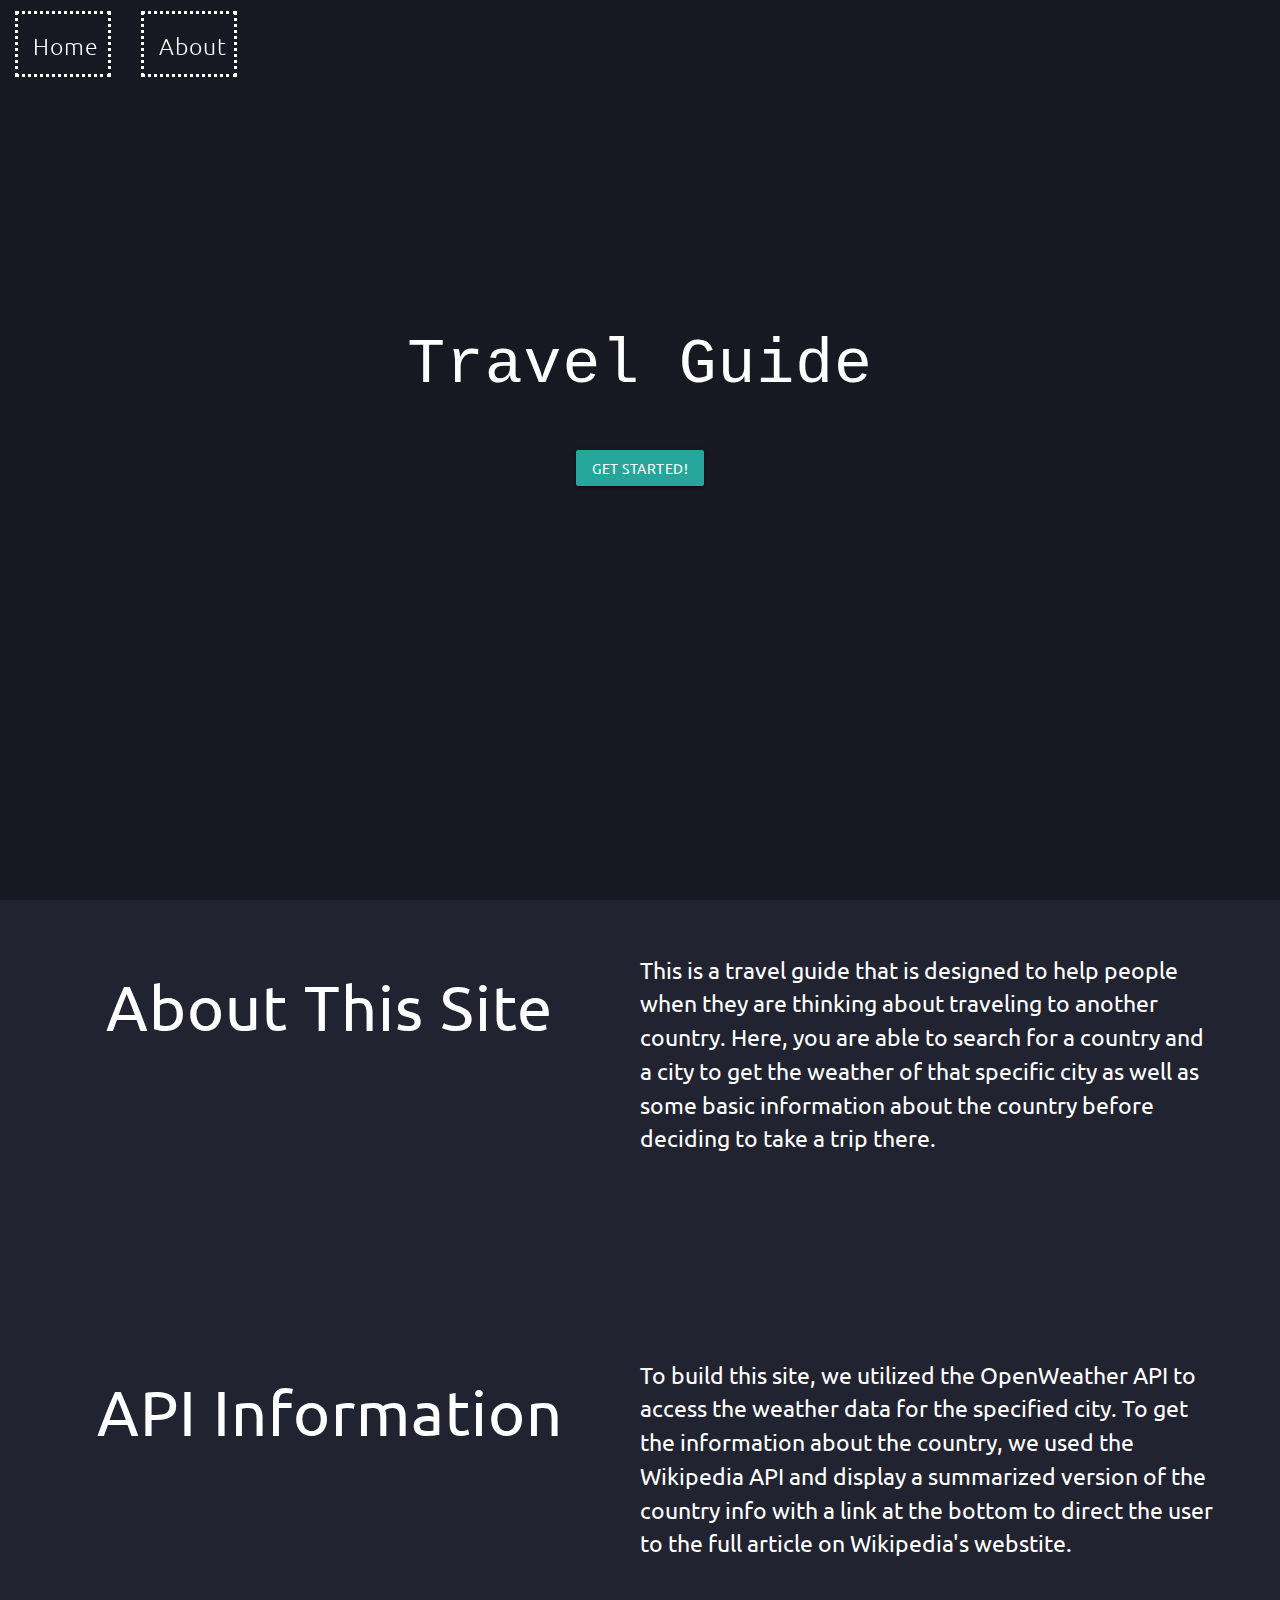
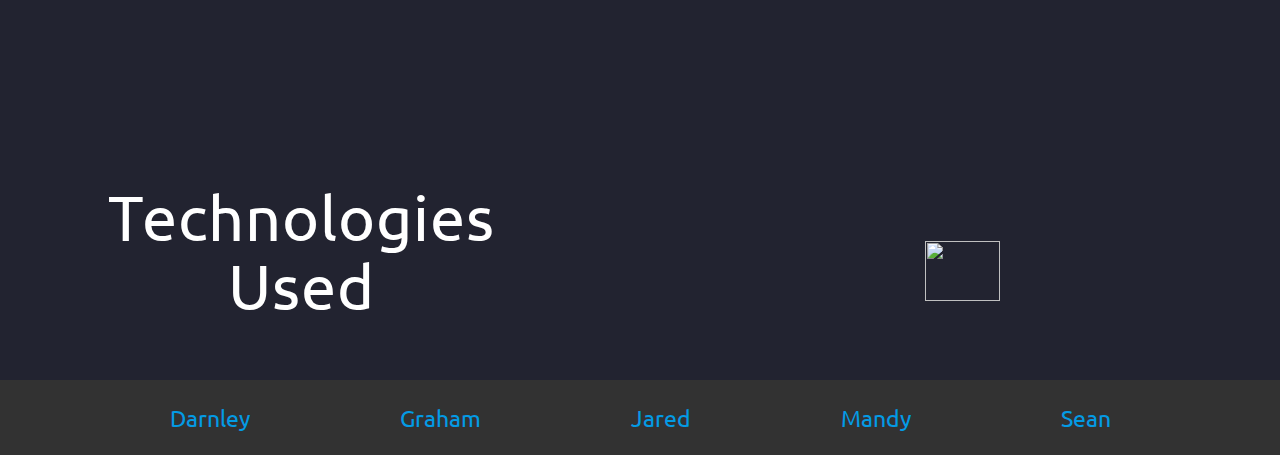
==== commit c409eaaa: "replaced placeholder text on homepage" ====
--- a/index.html
+++ b/index.html
@@ -32,20 +32,21 @@
         <h1>Travel Guide</h1> 
         <a class="waves-effect waves-light btn homepageBtn">Get Started!</a>
     </header>
-    <h1 class="textHeader">Possible Features</h1>
     <div class="content-wrapper">
-        <p>Lorem ipsum dolor sit amet consectetur adipisicing elit. Qui beatae asperiores atque ab quaerat illo tenetur voluptatibus suscipit nulla culpa perspiciatis laudantium, corrupti id aut odit incidunt eos cum aliquid. Lorem ipsum dolor sit amet, consectetur adipisicing elit. Unde, blanditiis ipsum! Fugiat quae facere quibusdam dolores blanditiis tempore corrupti, nisi, possimus aspernatur temporibus cumque obcaecati, perferendis saepe! Sequi, error nihil! Lorem ipsum dolor sit amet consectetur adipisicing elit. Eligendi, enim. Id doloribus velit amet dignissimos ad, quidem cupiditate ex harum quod, praesentium similique, maxime obcaecati illum? Voluptates laudantium facilis quas.</p>
-    <p>Lorem ipsum dolor sit amet consectetur adipisicing elit. Qui beatae asperiores atque ab quaerat illo tenetur voluptatibus suscipit nulla culpa perspiciatis laudantium, corrupti id aut odit incidunt eos cum aliquid. Lorem ipsum dolor sit amet, consectetur adipisicing elit. Unde, blanditiis ipsum! Fugiat quae facere quibusdam dolores blanditiis tempore corrupti, nisi, possimus aspernatur temporibus cumque obcaecati, perferendis saepe! Sequi, error nihil! Lorem ipsum dolor sit amet consectetur adipisicing elit. Eligendi, enim. Id doloribus velit amet dignissimos ad, quidem cupiditate ex harum quod, praesentium similique, maxime obcaecati illum? Voluptates laudantium facilis quas.</p>
-    <p>Lorem ipsum dolor sit amet consectetur adipisicing elit. Qui beatae asperiores atque ab quaerat illo tenetur voluptatibus suscipit nulla culpa perspiciatis laudantium, corrupti id aut odit incidunt eos cum aliquid. Lorem ipsum dolor sit amet, consectetur adipisicing elit. Unde, blanditiis ipsum! Fugiat quae facere quibusdam dolores blanditiis tempore corrupti, nisi, possimus aspernatur temporibus cumque obcaecati, perferendis saepe! Sequi, error nihil! Lorem ipsum dolor sit amet consectetur adipisicing elit. Eligendi, enim. Id doloribus velit amet dignissimos ad, quidem cupiditate ex harum quod, praesentium similique, maxime obcaecati illum? Voluptates laudantium facilis quas.</p>
-    <p>Lorem ipsum dolor sit amet consectetur adipisicing elit. Qui beatae asperiores atque ab quaerat illo tenetur voluptatibus suscipit nulla culpa perspiciatis laudantium, corrupti id aut odit incidunt eos cum aliquid. Lorem ipsum dolor sit amet, consectetur adipisicing elit. Unde, blanditiis ipsum! Fugiat quae facere quibusdam dolores blanditiis tempore corrupti, nisi, possimus aspernatur temporibus cumque obcaecati, perferendis saepe! Sequi, error nihil! Lorem ipsum dolor sit amet consectetur adipisicing elit. Eligendi, enim. Id doloribus velit amet dignissimos ad, quidem cupiditate ex harum quod, praesentium similique, maxime obcaecati illum? Voluptates laudantium facilis quas.</p>
-    <p>Lorem ipsum dolor sit amet consectetur adipisicing elit. Qui beatae asperiores atque ab quaerat illo tenetur voluptatibus suscipit nulla culpa perspiciatis laudantium, corrupti id aut odit incidunt eos cum aliquid. Lorem ipsum dolor sit amet, consectetur adipisicing elit. Unde, blanditiis ipsum! Fugiat quae facere quibusdam dolores blanditiis tempore corrupti, nisi, possimus aspernatur temporibus cumque obcaecati, perferendis saepe! Sequi, error nihil! Lorem ipsum dolor sit amet consectetur adipisicing elit. Eligendi, enim. Id doloribus velit amet dignissimos ad, quidem cupiditate ex harum quod, praesentium similique, maxime obcaecati illum? Voluptates laudantium facilis quas.</p>
+      <h1 class="textHeader">About This Site</h1>
+        <p>This is a travel guide that is designed to help people when they are thinking about traveling to another country. Here, you are able to search for a country and a city to get the weather of that specific city as well as some basic information about the country before deciding to take a trip there.</p>
+        <h1 class="textHeader">API Information</h1>
+    <p>To build this site, we utilized the OpenWeather API to access the weather data for the specified city. To get the information about the country, we used the Wikipedia API and display a summarized version of the country info with a link at the bottom to direct the user to the full article on Wikipedia's webstite.</p>
+    <div class="row3">
+    <h1 class="textHeader">Technologies Used</h1>
+    <div class="techIcons">
+      <i class="fab fa-html5 fa-4x"></i>
+      <i class="fab fa-css3-alt fa-4x"></i>
+      <i class="fab fa-js-square fa-4x"></i>
+      <img src="https://augnitive.com/wp-content/uploads/2019/10/materialize-650x350.png"/>
     </div>
-    <!--This is where we'll add boxes with weather, wikipedia info, etc-->
-    <main class="country-info">
-      <article class="wiki-article"></article>
-      
-      <article class="weather-article"></article>
-    </main>
+  </div>
+    </div>
 
     <!--Footer can have license or somesuch-->
     <footer>
--- a/assets/css/style.css
+++ b/assets/css/style.css
@@ -143,16 +143,47 @@
     display: flex;
     flex-wrap: wrap;
     justify-content: center;
-    margin-top: 1rem 2rem 1rem 2rem;
+    margin-top: 2em
 }
 .content-wrapper p{
     width: 45%;
-    margin: 1rem;
-    font-size: 1.5rem;
-}
-.footHeader{
-  font-size: 2.5rem;
-  margin-right: 1rem;
+    margin: 1em 1em 8em 1em;
+    font-size: 1.5em;
+}
+.textHeader{
+  width: 45%;
+}
+.row3{
+  display: flex;
+  align-items: center;
+  justify-content: space-between;
+  width: 75%;
+  margin-right: 10em;
+}
+.techIcons{
+  display: flex;
+  flex-wrap: wrap;
+}
+.techIcons img{
+  height: 4em;
+  width: 5em;
+  margin-left:1em;
+  margin-top: 1.75em;
+}
+.fa-html5{
+  color: orangered;
+  margin: .5em;
+  width: 33%;
+}
+.fa-css3-alt{
+  color: rgb(0, 201, 255);
+  margin: .5em;
+  width: 33%;
+}
+.fa-js-square{
+  color: yellow;
+  margin: .5em;
+  width: 33%
 }
 .footerList{
   display: inline-flex;
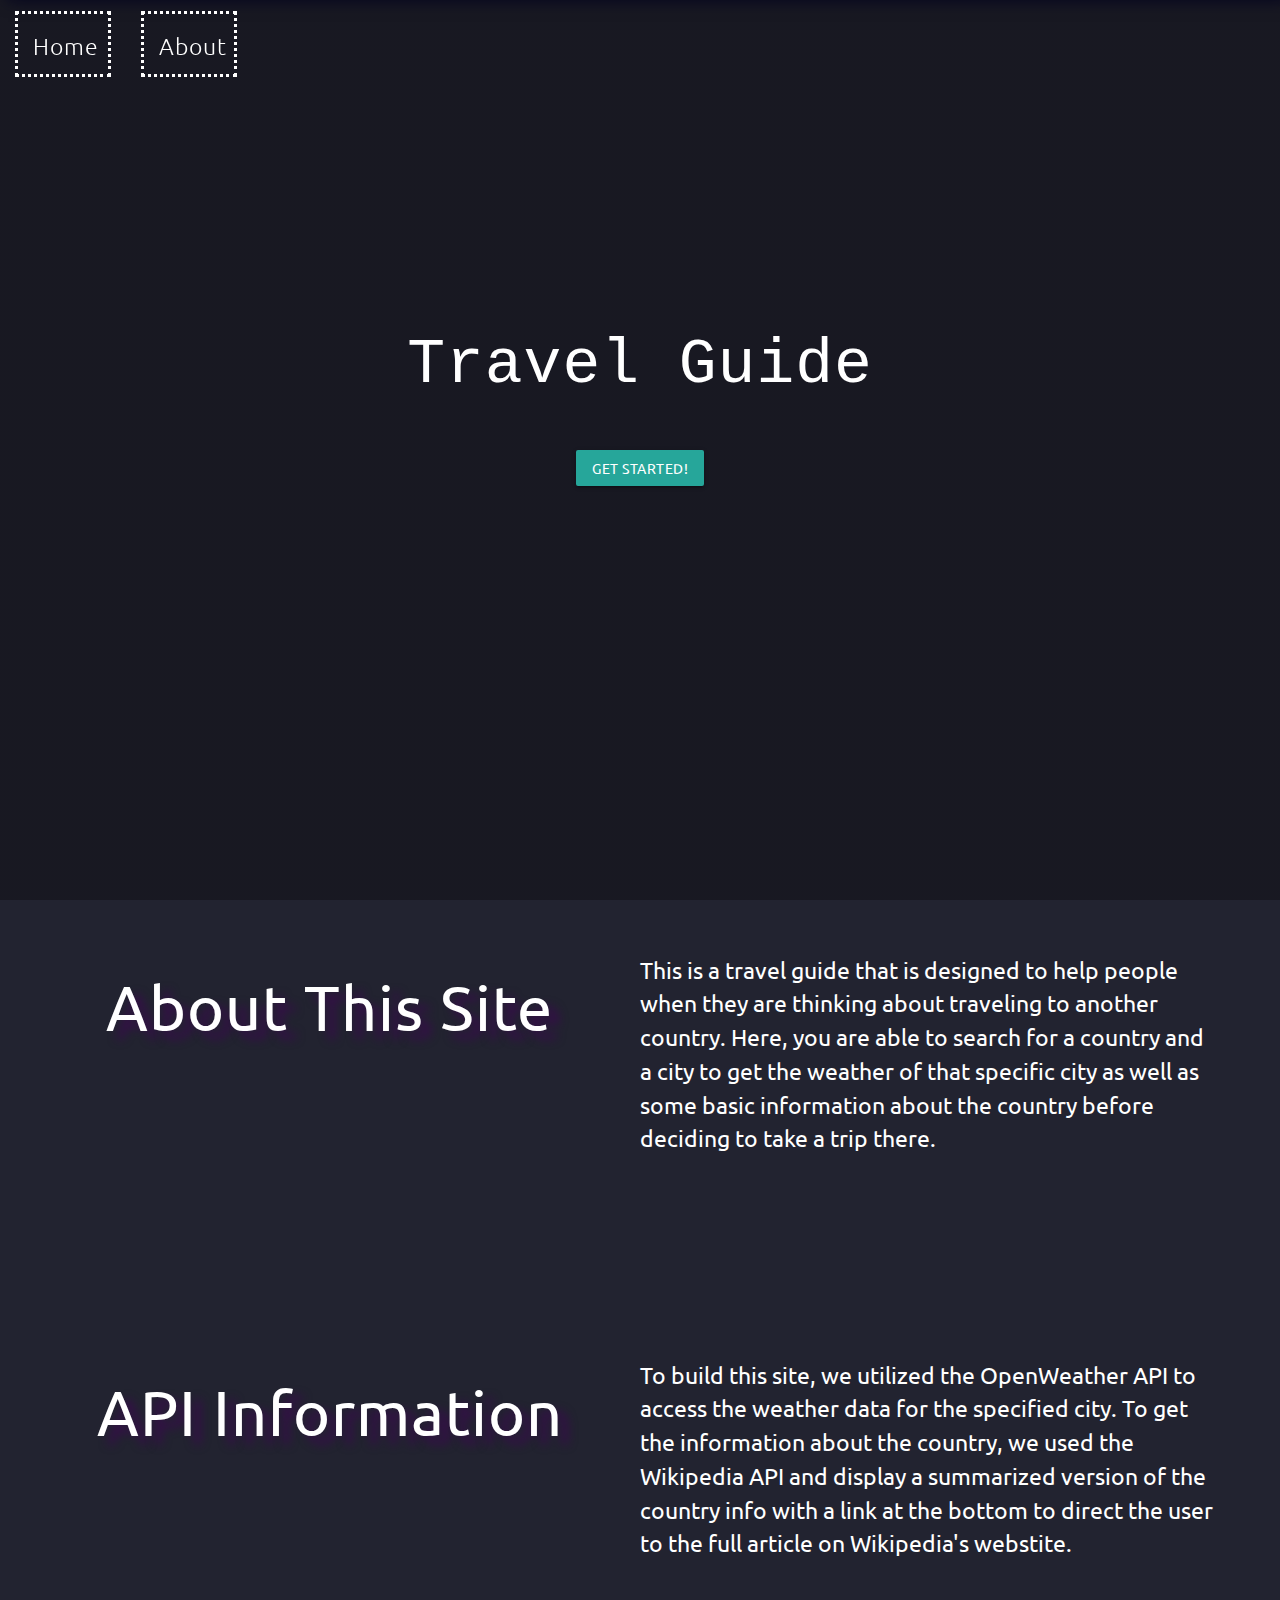
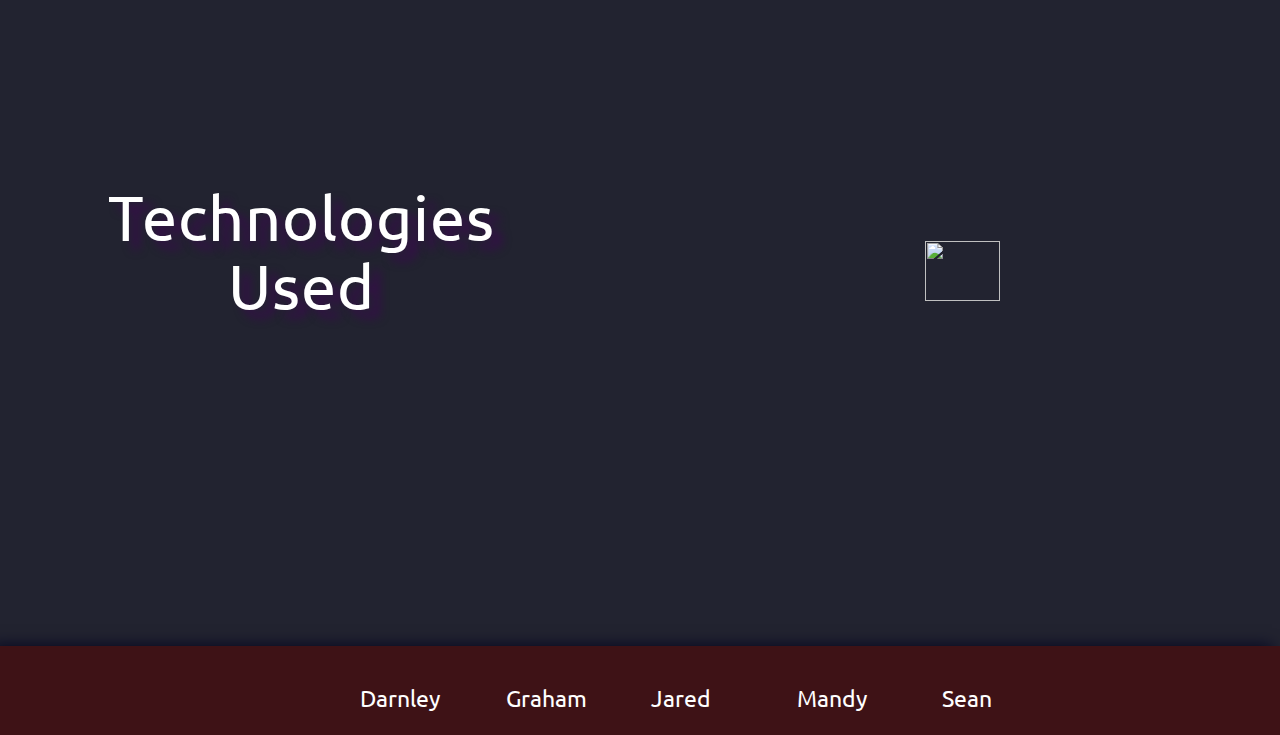
==== commit 2d93d2af: "added styling to homepage" ====
--- a/index.html
+++ b/index.html
@@ -48,17 +48,22 @@
   </div>
     </div>
 
-    <!--Footer can have license or somesuch-->
-    <footer>
-      <ul class ="footerList">
-        <li><i class="fab fa-github fa-3x"></i></li>
-      <li><a class = "githubLinks" href ="https://github.com/dcorbiniii">Darnley</option></a></li>
-      <li><a class = "githubLinks" href ="https://github.com/NXTGenforcer">Graham</option></a></li>
-      <li><a class = "githubLinks" href ="https://github.com/jkohrt7">Jared</option></a></li>
-      <li><a class = "githubLinks" href ="https://github.com/mandy2324">Mandy</option></a></li>
-      <li><a class = "githubLinks" href ="https://github.com/McTastic">Sean</option></a></li>
-    </ul>
-    </footer>
+    <footer class="page-footer">
+      <div class="container">
+        <div class="row">
+          <div class="col  s12">
+            <ul>
+              <li><i class="fab fa-github fa-3x col s2"></i></li>
+              <li><a class = "col s12 m2 white-text" href ="https://github.com/dcorbiniii">Darnley</option></a></li>
+              <li><a class = "col s3 m2 white-text" href ="https://github.com/NXTGenforcer">Graham</option></a></li>
+              <li><a class = "col s3 m2 white-text" href ="https://github.com/jkohrt7">Jared</option></a></li>
+              <li><a class = "col s3 m2 white-text" href ="https://github.com/mandy2324">Mandy</option></a></li>
+              <li><a class = "col s3 m2 white-text" href ="https://github.com/McTastic">Sean</option></a></li>
+            </ul>
+          </div>
+        </div>
+      </div>
+      </footer>
     
     <script src="https://cdnjs.cloudflare.com/ajax/libs/materialize/1.0.0/js/materialize.min.js"></script>
     <script src="https://cdnjs.cloudflare.com/ajax/libs/jquery/3.2.1/jquery.min.js"></script>
--- a/assets/css/style.css
+++ b/assets/css/style.css
@@ -1,7 +1,6 @@
 body {
   margin: 0;
   padding: 0;
-  height: 210vh;
   background: rgb(34,35,48);
   background-size: 100%;
   background-repeat: no-repeat;
@@ -95,7 +94,8 @@
   width: 100%;
   height: 225%;
   z-index: -1;
-  background: rgb(50, 50, 50);
+  background:rgb(63,18,23);
+  box-shadow: 8px 0 15px rgb(3, 3, 31);
   transition: .35s ease-in-out;
 }
 
@@ -152,6 +152,7 @@
 }
 .textHeader{
   width: 45%;
+  text-shadow: 10px 8px 10px rgb(55, 12, 75);
 }
 .row3{
   display: flex;
@@ -185,21 +186,16 @@
   margin: .5em;
   width: 33%
 }
-.footerList{
-  display: inline-flex;
-  align-items: center;
-
-}
-.githubLinks{
-  margin: 2rem 5rem 2rem 5rem;
+.page-footer{
+  display: flex;
+  position: relative;
+  bottom: -20em;
+  width: 100%;
+  justify-content: center;
+  align-items: center;
+  background: rgba(78, 9, 9, 0.65);
+  box-shadow: -8px 0 15px rgb(3, 3, 31);
+}
+.page-footer a{
   font-size: 1.5rem;
-}
-footer{
-  display: flex;
-  position: absolute;
-  bottom: -77rem;
-  height: 5rem;
-  width: 100%;
-  justify-content: center;
-  background: rgb(50, 50, 50);
 }